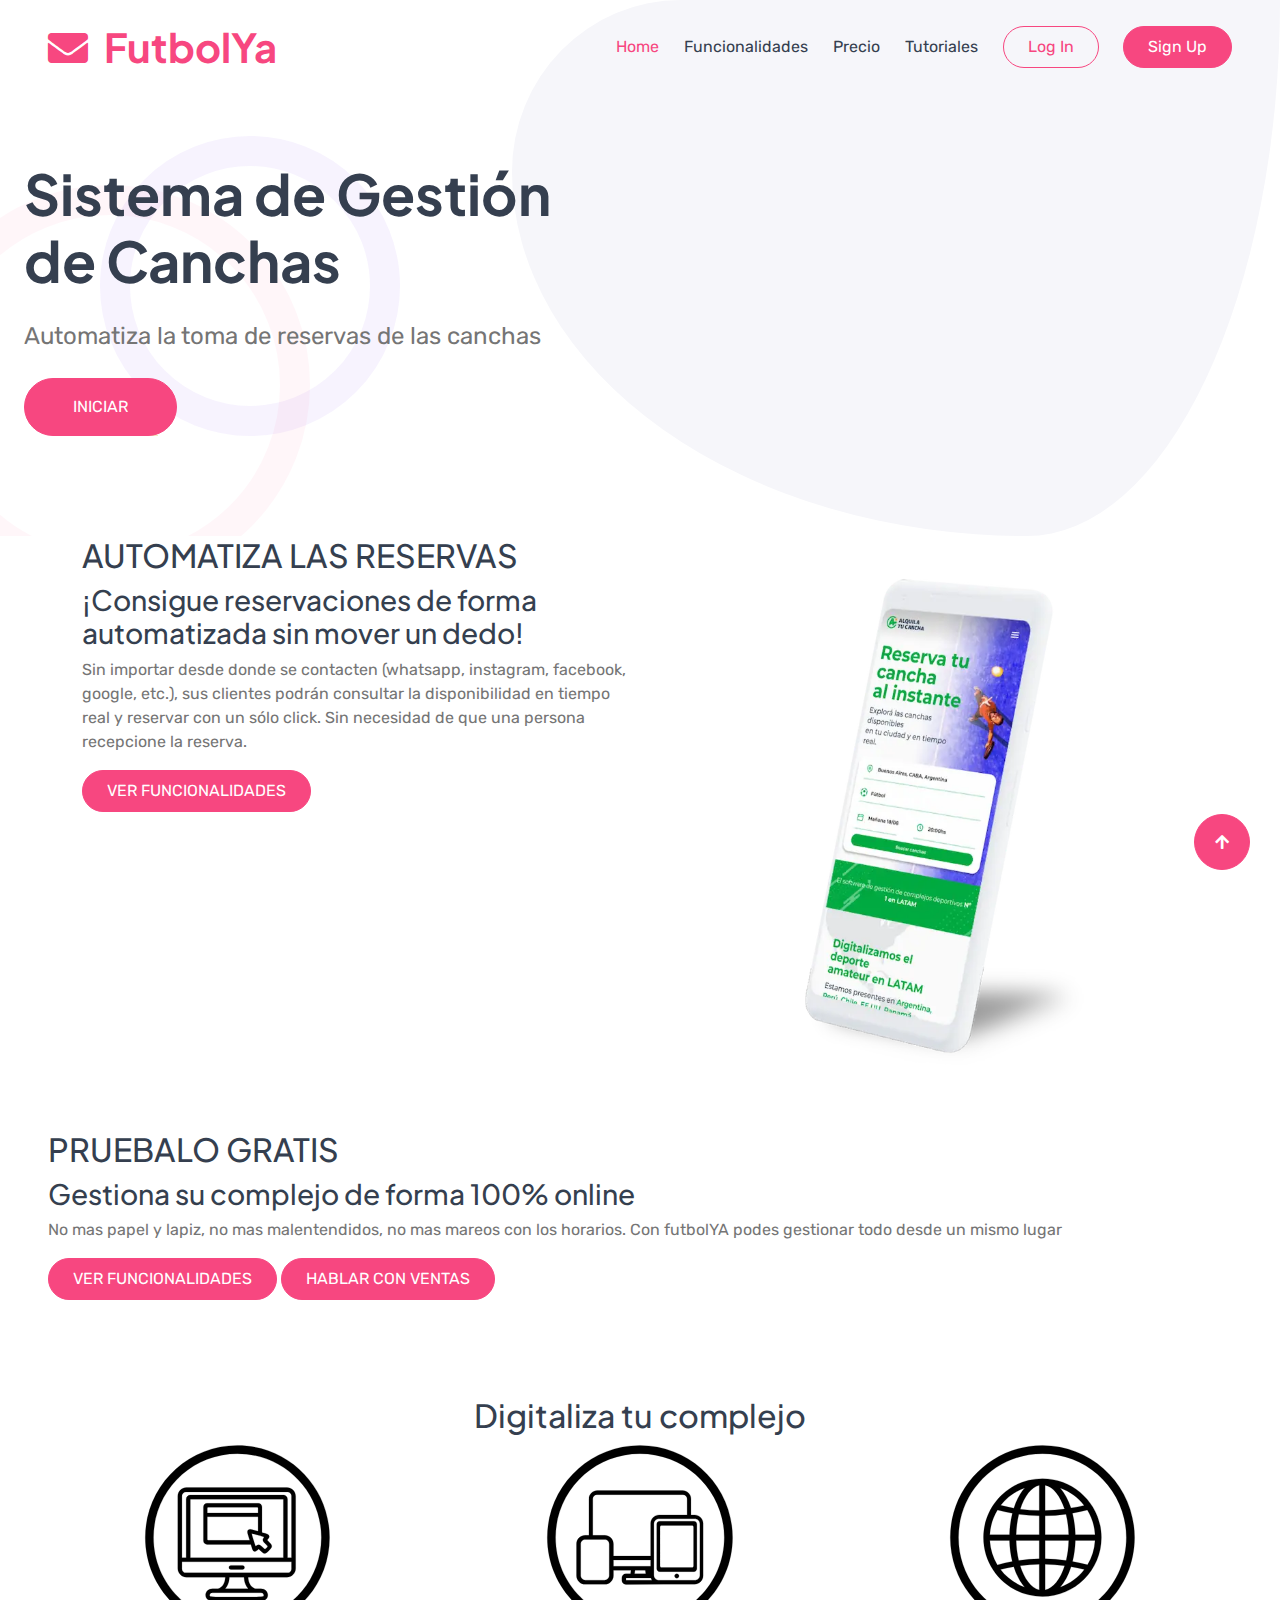
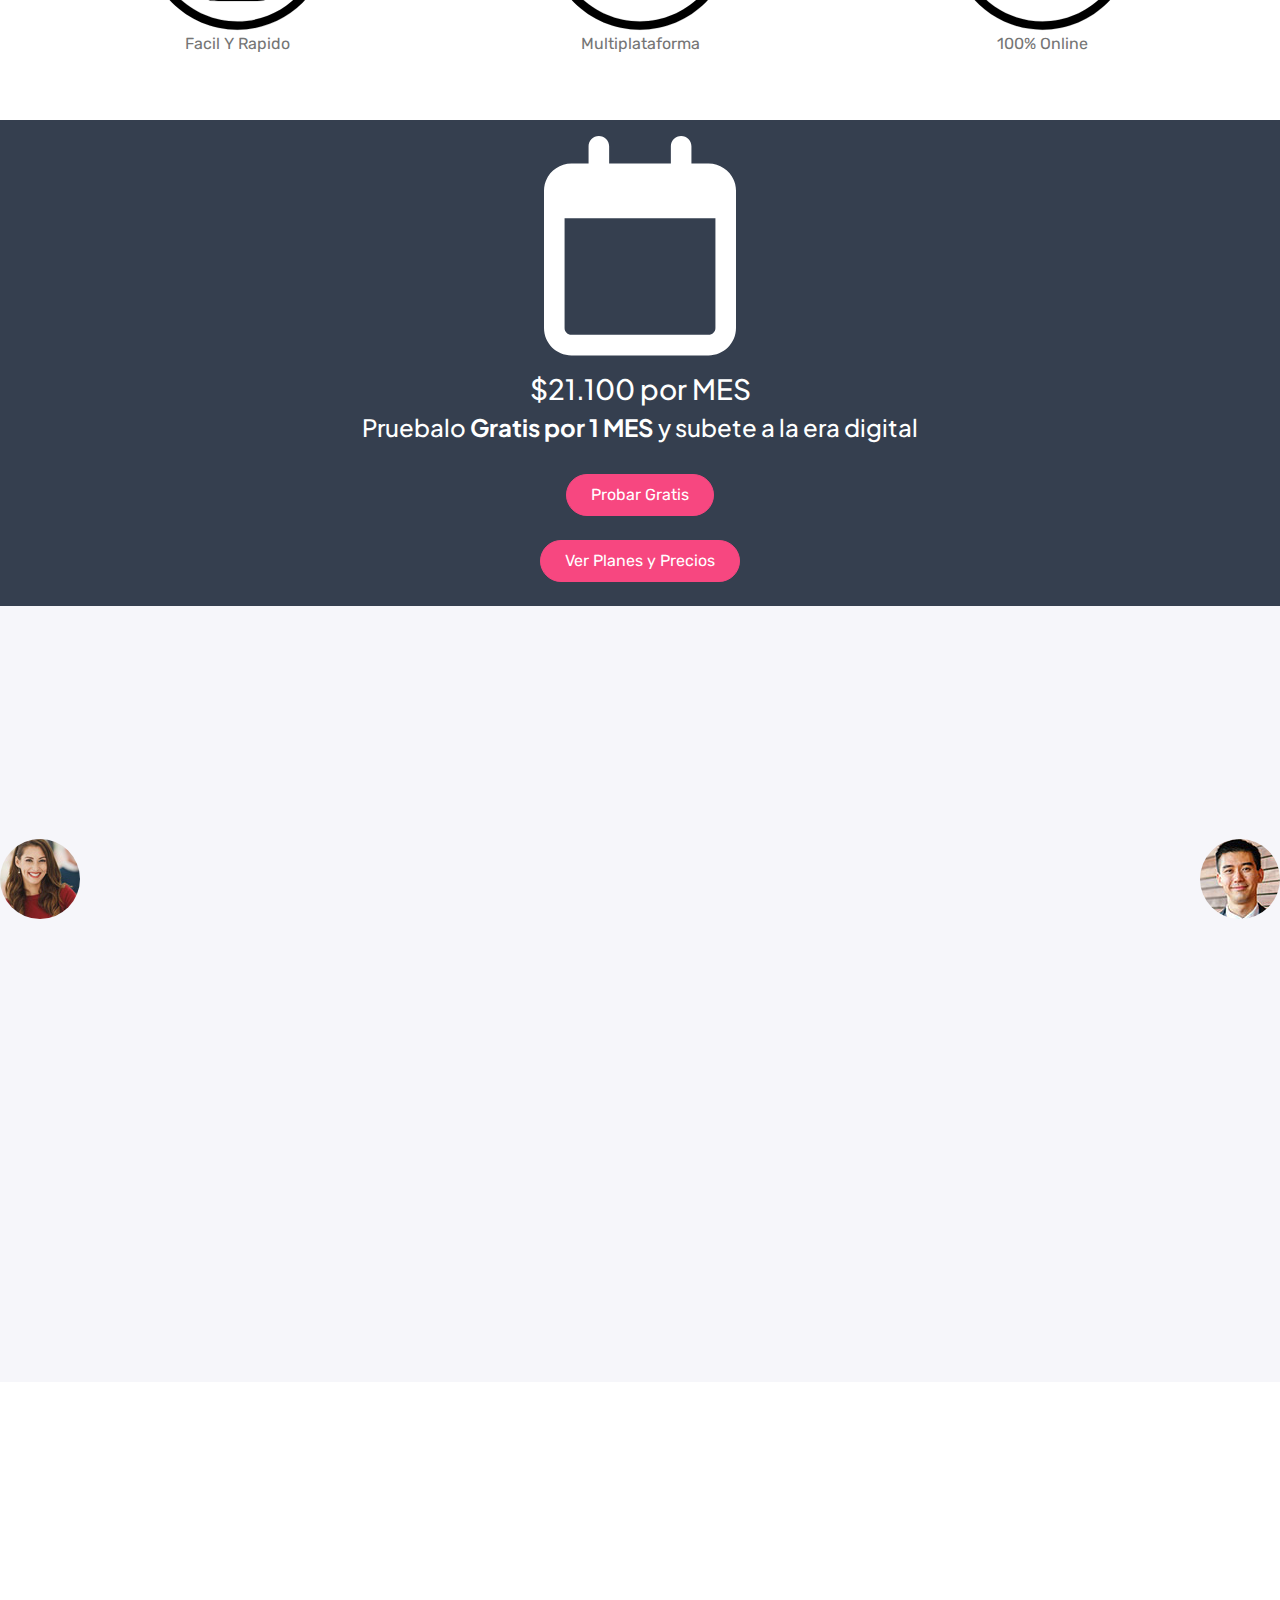
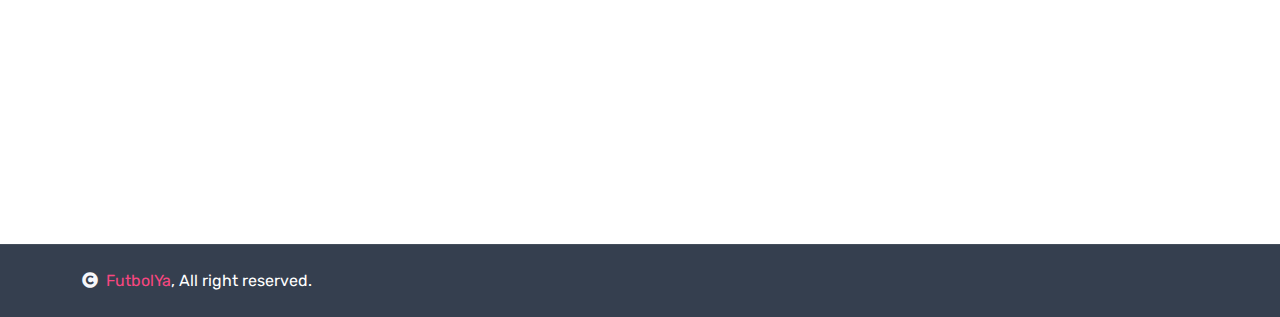
==== index.html @ 21b67e44 "second commit" ====
<!DOCTYPE html>
<html lang="en">

    <head>
        <meta charset="utf-8">
        <title>Mailler - SaaS Website Template</title>
        <meta content="width=device-width, initial-scale=1.0" name="viewport">
        <meta content="" name="keywords">
        <meta content="" name="description">

        <!-- Google Web Fonts -->
        <link rel="preconnect" href="https://fonts.googleapis.com">
        <link rel="preconnect" href="https://fonts.gstatic.com" crossorigin>
        <link href="https://fonts.googleapis.com/css2?family=Plus+Jakarta+Sans:wght@500;600;700&family=Rubik:wght@400;500&display=swap" rel="stylesheet"> 

        <!-- Icon Font Stylesheet -->
        <link rel="stylesheet" href="https://use.fontawesome.com/releases/v5.15.4/css/all.css"/>
        <link href="https://cdn.jsdelivr.net/npm/bootstrap-icons@1.4.1/font/bootstrap-icons.css" rel="stylesheet">

        <!-- Libraries Stylesheet aaaaa-->
        <link href="lib/animate/animate.min.css" rel="stylesheet">
        <link href="lib/owlcarousel/assets/owl.carousel.min.css" rel="stylesheet">
        <link href="lib/lightbox/css/lightbox.min.css" rel="stylesheet">


        <!-- Customized Bootstrap Stylesheet -->
        <link href="css/bootstrap.min.css" rel="stylesheet">

        <!-- Template Stylesheet -->
        <link href="css/style.css" rel="stylesheet">
    </head>

    <body>
        <!-- Navbar & Hero Start -->
        <div class="container-fluid header position-relative overflow-hidden p-0">
            <nav class="navbar navbar-expand-lg fixed-top navbar-light px-4 px-lg-5 py-3 py-lg-0">
                <a href="index.html" class="navbar-brand p-0">
                    <h1 class="display-6 text-primary m-0"><i class="fas fa-envelope me-3"></i>FutbolYa</h1>
                    <!-- <img src="img/logo.png" alt="Logo"> -->
                </a>
                <button class="navbar-toggler" type="button" data-bs-toggle="collapse" data-bs-target="#navbarCollapse">
                    <span class="fa fa-bars"></span>
                </button>
                <div class="collapse navbar-collapse" id="navbarCollapse">
                    <div class="navbar-nav ms-auto py-0">
                        <a href="index.html" class="nav-item nav-link active">Home</a>
                        <a href="#" class="nav-item nav-link">Funcionalidades</a>
                        <a href="#" class="nav-item nav-link">Precio</a>
                        <a href="#" class="nav-item nav-link">Tutoriales</a>
                    </div>
                    <a href="#" class="btn btn-light border border-primary rounded-pill text-primary py-2 px-4 me-4">Log In</a>
                    <a href="#" class="btn btn-primary rounded-pill text-white py-2 px-4">Sign Up</a>
                </div>
            </nav>


            <!-- Hero Header Start -->
            <div class="hero-header overflow-hidden px-4">
                <div class="row gy-5 align-items-center">
                    <div class="col-lg-6 wow fadeInLeft" data-wow-delay="0.1s">
                        <h1 class="display-4 text-dark mb-4 wow fadeInUp" data-wow-delay="0.3s">Sistema de Gestión de Canchas</h1>
                        <p class="fs-4 mb-4 wow fadeInUp" data-wow-delay="0.5s">Automatiza la toma de reservas de las canchas</p>
                        <a href="#" class="btn btn-primary rounded-pill py-3 px-5 wow fadeInUp" data-wow-delay="0.7s">INICIAR</a>
                    </div>
                </div>
            </div>
            <!-- Hero Header End -->
        </div>
        <!-- Navbar & Hero End -->
        <!-- About Start
        <div class="container-fluid overflow-hidden py-5"  style="margin-top: 6rem;">
            <div class="container py-5">
                <div class="row g-5">
                    <div class="col-lg-6 wow fadeInUp" data-wow-delay="0.1s">
                        <div class="RotateMoveLeft">
                            <img src="img/about-1.png" class="img-fluid w-100" alt="">
                        </div>
                    </div>
                    <div class="col-lg-6 wow fadeInUp" data-wow-delay="0.3s">
                        <h4 class="mb-1 text-primary">About Us</h4>
                        <h1 class="display-5 mb-4">Get Started Easily With a Personalized Product Tour</h1>
                        <p class="mb-4">Lorem ipsum dolor sit amet, consectetur adipisicing elit. Accusantium, suscipit itaque quaerat dicta porro illum, autem, molestias ut animi ab aspernatur dolorum officia nam dolore. Voluptatibus aliquam earum labore atque.
                        </p>
                        <a href="#" class="btn btn-primary rounded-pill py-3 px-5">About More</a>
                    </div>
                </div>
            </div>
        </div>
        About End -->


        <!--Automatizacion-->
        <div class="container-fluid">

            <div class="container">
                <div class="d-md-none">

                </div>
                <div class="row align-items-start">
                  <div class="col">


                    <h2>AUTOMATIZA LAS RESERVAS</h2>
                    <h3>¡Consigue reservaciones de forma automatizada sin mover un dedo!</h3>
                    <p>Sin importar desde donde se contacten (whatsapp, instagram, facebook, google, etc.), sus clientes podrán consultar la disponibilidad en tiempo real y reservar con un sólo click. Sin necesidad de que una persona recepcione la reserva.</p>
                    <a href="#" class="btn btn-primary rounded-pill text-white py-2 px-4">VER FUNCIONALIDADES</a>
                    

                  </div>
                  <div class="col">

                    <div class="w-100"></div>
                        <img src="img/celu.jpg" class="w-100" alt="Celular">
                    </div>

                    


                  </div>
                </div>
            </div>

        </div>
        <!--Automatizacion-->

        <!--Probalo-->

        <div class="container-fluid p-5">
            <h2>PRUEBALO GRATIS</h2>
            <h3>Gestiona su complejo de forma 100% online</h3>
            <p>No mas papel y lapiz, no mas malentendidos, no mas mareos con los horarios. Con futbolYA podes gestionar todo desde un mismo lugar</p>
            <a href="#" class="btn btn-primary rounded-pill text-white py-2 px-4 m-xsm-b">VER FUNCIONALIDADES</a>
            <a href="#" class="btn btn-primary rounded-pill text-white py-2 px-4">HABLAR CON VENTAS</a>
        </div>

        <!--Digitaliza tu complejo-->

        <div class="container-fluid p-5">
            <h2 class="text-center">Digitaliza tu complejo</h2>
            <div class="row align-items-center">
                <div class="col text-center">
                    <img src="img/compu.svg" class="w-50" alt="" srcset="">
                    <p>Facil Y Rapido</p>
                </div>
                <div class="col text-center">
                    <img src="img/dispositivos.svg" class="w-50" alt="" srcset="">
                    <p>Multiplataforma</p>
                </div>
                <div class="col text-center">
                    <img src="img/red.svg" class="w-50" alt="" srcset="">
                    <p>100% Online</p>
                </div>
            </div>
        </div>

        <!--Digitaliza tu complejo-->

        <!--Por mes-->

        <div class="w-100">
            <div class="text-center bg-dark">
                <div class="py-3">
                    <svg class="w-10" xmlns="http://www.w3.org/2000/svg" viewBox="0 0 448 512"><!--!Font Awesome Free 6.6.0 by @fontawesome - https://fontawesome.com License - https://fontawesome.com/license/free Copyright 2024 Fonticons, Inc.--><path fill="#ffffff" d="M152 24c0-13.3-10.7-24-24-24s-24 10.7-24 24l0 40L64 64C28.7 64 0 92.7 0 128l0 16 0 48L0 448c0 35.3 28.7 64 64 64l320 0c35.3 0 64-28.7 64-64l0-256 0-48 0-16c0-35.3-28.7-64-64-64l-40 0 0-40c0-13.3-10.7-24-24-24s-24 10.7-24 24l0 40L152 64l0-40zM48 192l352 0 0 256c0 8.8-7.2 16-16 16L64 464c-8.8 0-16-7.2-16-16l0-256z"/></svg>
                </div>
                <h3 class="blancotexto">$21.100 por MES</h3>
                <h4 class="blancotexto">Pruebalo <strong>Gratis por 1 MES</strong> y subete a la era digital</h4>
                <a href="#" class="btn btn-primary rounded-pill text-white py-2 px-4 my-4">Probar Gratis</a> <br>
                <a href="#" class="btn btn-primary rounded-pill text-white py-2 px-4 mb-4">Ver Planes y Precios</a>
            </div>
        </div>

        <!--Por mes-->


        <!--
        Service Start 
        <div class="container-fluid service py-5">
            <div class="container py-5">
                <div class="text-center mx-auto mb-5 wow fadeInUp" data-wow-delay="0.1s" style="max-width: 900px;">
                    <h4 class="mb-1 text-primary">Our Service</h4>
                    <h1 class="display-5 mb-4">What We Can Do For You</h1>
                    <p class="mb-0">Dolor sit amet consectetur, adipisicing elit. Ipsam, beatae maxime. Vel animi eveniet doloremque reiciendis soluta iste provident non rerum illum perferendis earum est architecto dolores vitae quia vero quod incidunt culpa corporis, porro doloribus. Voluptates nemo doloremque cum.
                    </p>
                </div>
                <div class="row g-4 justify-content-center">
                    <div class="col-md-6 col-lg-4 col-xl-3 wow fadeInUp" data-wow-delay="0.1s">
                        <div class="service-item text-center rounded p-4">
                            <div class="service-icon d-inline-block bg-light rounded p-4 mb-4"><i class="fas fa-mail-bulk fa-5x text-secondary"></i></div>
                            <div class="service-content">
                                <h4 class="mb-4">Email Newsletters</h4>
                                <p class="mb-4">Lorem ipsum dolor sit amet consectetur adipisicing elit.consectetur adipisicing elit
                                </p>
                                <a href="#" class="btn btn-light rounded-pill text-primary py-2 px-4">Read More</a>
                            </div>
                        </div>
                    </div>
                    <div class="col-md-6 col-lg-4 col-xl-3 wow fadeInUp" data-wow-delay="0.3s">
                        <div class="service-item text-center rounded p-4">
                            <div class="service-icon d-inline-block bg-light rounded p-4 mb-4"><i class="fas fa-thumbs-up fa-5x text-secondary"></i></div>
                            <div class="service-content">
                                <h4 class="mb-4">Acquistion Emails </h4>
                                <p class="mb-4">Lorem ipsum dolor sit amet consectetur adipisicing elit.consectetur adipisicing elit
                                </p>
                                <a href="#" class="btn btn-light rounded-pill text-primary py-2 px-4">Read More</a>
                            </div>
                        </div>
                    </div>
                    <div class="col-md-6 col-lg-4 col-xl-3 wow fadeInUp" data-wow-delay="0.5s">
                        <div class="service-item text-center rounded p-4">
                            <div class="service-icon d-inline-block bg-light rounded p-4 mb-4"><i class="fa fa-subway fa-5x text-secondary"></i></div>
                            <div class="service-content">
                                <h4 class="mb-4">Retention Emails</h4>
                                <p class="mb-4">Lorem ipsum dolor sit amet consectetur adipisicing elit.consectetur adipisicing elit
                                </p>
                                <a href="#" class="btn btn-light rounded-pill text-primary py-2 px-4">Read More</a>
                            </div>
                        </div>
                    </div>
                    <div class="col-md-6 col-lg-4 col-xl-3 wow fadeInUp" data-wow-delay="0.7s">
                        <div class="service-item text-center rounded p-4">
                            <div class="service-icon d-inline-block bg-light rounded p-4 mb-4"><i class="fas fa-sitemap fa-5x text-secondary"></i></div>
                            <div class="service-content">
                                <h4 class="mb-4">Promotional Emails</h4>
                                <p class="mb-4">Lorem ipsum dolor sit amet consectetur adipisicing elit.consectetur adipisicing elit
                                </p>
                                <a href="#" class="btn btn-light rounded-pill text-primary py-2 px-4">Read More</a>
                            </div>
                        </div>
                    </div>
                    <div class="col-md-6 col-lg-4 col-xl-3 wow fadeInUp" data-wow-delay="0.1s">
                        <div class="service-item text-center rounded p-4">
                            <div class="service-icon d-inline-block bg-light rounded p-4 mb-4"><i class="fas fa-mail-bulk fa-5x text-secondary"></i></div>
                            <div class="service-content">
                                <h4 class="mb-4">Email Newsletters</h4>
                                <p class="mb-4">Lorem ipsum dolor sit amet consectetur adipisicing elit.consectetur adipisicing elit
                                </p>
                                <a href="#" class="btn btn-light rounded-pill text-primary py-2 px-4">Read More</a>
                            </div>
                        </div>
                    </div>
                    <div class="col-md-6 col-lg-4 col-xl-3 wow fadeInUp" data-wow-delay="0.3s">
                        <div class="service-item text-center rounded p-4">
                            <div class="service-icon d-inline-block bg-light rounded p-4 mb-4"><i class="fas fa-thumbs-up fa-5x text-secondary"></i></div>
                            <div class="service-content">
                                <h4 class="mb-4">Acquistion Emails </h4>
                                <p class="mb-4">Lorem ipsum dolor sit amet consectetur adipisicing elit.consectetur adipisicing elit
                                </p>
                                <a href="#" class="btn btn-light rounded-pill text-primary py-2 px-4">Read More</a>
                            </div>
                        </div>
                    </div>
                    <div class="col-md-6 col-lg-4 col-xl-3 wow fadeInUp" data-wow-delay="0.5s">
                        <div class="service-item text-center rounded p-4">
                            <div class="service-icon d-inline-block bg-light rounded p-4 mb-4"><i class="fa fa-subway fa-5x text-secondary"></i></div>
                            <div class="service-content">
                                <h4 class="mb-4">Retention Emails</h4>
                                <p class="mb-4">Lorem ipsum dolor sit amet consectetur adipisicing elit.consectetur adipisicing elit
                                </p>
                                <a href="#" class="btn btn-light rounded-pill text-primary py-2 px-4">Read More</a>
                            </div>
                        </div>
                    </div>
                    <div class="col-md-6 col-lg-4 col-xl-3 wow fadeInUp" data-wow-delay="0.7s">
                        <div class="service-item text-center rounded p-4">
                            <div class="service-icon d-inline-block bg-light rounded p-4 mb-4"><i class="fas fa-sitemap fa-5x text-secondary"></i></div>
                            <div class="service-content">
                                <h4 class="mb-4">Promotional Emails</h4>
                                <p class="mb-4">Lorem ipsum dolor sit amet consectetur adipisicing elit.consectetur adipisicing elit
                                </p>
                                <a href="#" class="btn btn-light rounded-pill text-primary py-2 px-4">Read More</a>
                            </div>
                        </div>
                    </div>
                </div>
            </div>
        </div>
         Service End -->


        <!-- Feature Start 
        <div class="container-fluid feature overflow-hidden py-5">
            <div class="container py-5">
                <div class="text-center mx-auto mb-5 wow fadeInUp" data-wow-delay="0.1s" style="max-width: 900px;">
                    <h4 class="text-primary">Our Feature</h4>
                    <h1 class="display-5 mb-4">Important Features For Email Marketing</h1>
                    <p class="mb-0">Dolor sit amet consectetur, adipisicing elit. Ipsam, beatae maxime. Vel animi eveniet doloremque reiciendis soluta iste provident non rerum illum perferendis earum est architecto dolores vitae quia vero quod incidunt culpa corporis, porro doloribus. Voluptates nemo doloremque cum.
                    </p>
                </div>
                <div class="row g-4 justify-content-center text-center mb-5">
                    <div class="col-md-6 col-lg-4 col-xl-3 wow fadeInUp" data-wow-delay="0.1s">
                        <div class="text-center p-4">
                            <div class="d-inline-block rounded bg-light p-4 mb-4"><i class="fas fa-envelope fa-5x text-secondary"></i></div>
                            <div class="feature-content">
                                <a href="#" class="h4">Email Marketing <i class="fa fa-long-arrow-alt-right"></i></a>
                                <p class="mt-4 mb-0">Lorem ipsum dolor sit amet consectetur adipisicing elit.consectetur adipisicing elit
                                </p>
                            </div>
                        </div>
                    </div>
                    <div class="col-md-6 col-lg-4 col-xl-3 wow fadeInUp" data-wow-delay="0.3s">
                        <div class="text-center p-4">
                            <div class="d-inline-block rounded bg-light p-4 mb-4"><i class="fas fa-mail-bulk fa-5x text-secondary"></i></div>
                            <div class="feature-content">
                                <a href="#" class="h4">Email Builder <i class="fa fa-long-arrow-alt-right"></i></a>
                                <p class="mt-4 mb-0">Lorem ipsum dolor sit amet consectetur adipisicing elit.consectetur adipisicing elit
                                </p>
                            </div>
                        </div>
                    </div>
                    <div class="col-md-6 col-lg-4 col-xl-3 wow fadeInUp" data-wow-delay="0.5s">
                        <div class="text-center rounded p-4">
                            <div class="d-inline-block rounded bg-light p-4 mb-4"><i class="fas fa-sitemap fa-5x text-secondary"></i></div>
                            <div class="feature-content">
                                <a href="#" class="h4">Customer Builder <i class="fa fa-long-arrow-alt-right"></i></a>
                                <p class="mt-4 mb-0">Lorem ipsum dolor sit amet consectetur adipisicing elit.consectetur adipisicing elit
                                </p>
                            </div>
                        </div>
                    </div>
                    <div class="col-md-6 col-lg-4 col-xl-3 wow fadeInUp" data-wow-delay="0.7s">
                        <div class="text-center rounded p-4">
                            <div class="d-inline-block rounded bg-light p-4 mb-4"><i class="fas fa-tasks fa-5x text-secondary"></i></div>
                            <div class="feature-content">
                                <a href="#" class="h4">Campaign Manager <i class="fa fa-long-arrow-alt-right"></i></a>
                                <p class="mt-4 mb-0">Lorem ipsum dolor sit amet consectetur adipisicing elit.consectetur adipisicing elit
                                </p>
                            </div>
                        </div>
                    </div>
                    <div class="col-12 wow fadeInUp" data-wow-delay="0.1s">
                        <div class="my-3">
                            <a href="#" class="btn btn-primary d-inline rounded-pill px-5 py-3">More Features</a>
                        </div>
                    </div>
                </div>
                <div class="row g-5 pt-5" style="margin-top: 6rem;">
                    <div class="col-lg-6 wow fadeInLeft" data-wow-delay="0.1s">
                        <div class="feature-img RotateMoveLeft h-100" style="object-fit: cover;">
                            <img src="img/features-1.png" class="img-fluid w-100 h-100" alt="">
                        </div>
                    </div>
                    <div class="col-lg-6 wow fadeInRight" data-wow-delay="0.1s">
                        <h4 class="text-primary">Fearutes</h4>
                        <h1 class="display-5 mb-4">Push Your Visitors Into Happy Customers</h1>
                        <p class="mb-4">Lorem ipsum dolor sit amet, consectetur adipisicing elit. Accusantium, suscipit itaque quaerat dicta porro illum, autem, molestias ut animi ab aspernatur dolorum officia nam dolore. Voluptatibus aliquam earum labore atque.
                        </p>
                        <div class="row g-4">
                            <div class="col-6">
                                <div class="d-flex">
                                    <i class="fas fa-newspaper fa-4x text-secondary"></i>
                                    <div class="d-flex flex-column ms-3">
                                        <h2 class="mb-0 fw-bold">285</h2>
                                        <small class="text-dark">Created Projects</small>
                                    </div>
                                </div>
                            </div>
                            <div class="col-6">
                                <div class="d-flex">
                                    <i class="fas fa-users fa-4x text-secondary"></i>
                                    <div class="d-flex flex-column ms-3">
                                        <h2 class="mb-0 fw-bold">6560</h2>
                                        <small class="text-dark">Happy Clients</small>
                                    </div>
                                </div>
                            </div>
                        </div>
                        <div class="my-4">
                            <a href="#" class="btn btn-primary rounded-pill py-3 px-5">Read More</a>
                        </div>
                    </div>
                </div>
            </div>
        </div>
         Feature End -->


        <!-- FAQ Start 
        <div class="container-fluid FAQ bg-light overflow-hidden py-5">
            <div class="container py-5">
                <div class="row g-5 align-items-center">
                    <div class="col-lg-6 wow fadeInLeft" data-wow-delay="0.1s">
                       <div class="accordion" id="accordionExample">
                            <div class="accordion-item border-0 mb-4">
                                <h2 class="accordion-header" id="headingOne">
                                    <button class="accordion-button rounded-top" type="button" data-bs-toggle="collapse" data-bs-target="#collapseOne" aria-expanded="true" aria-controls="collapseTOne">
                                        Why did you choose Our Email Services?
                                    </button>
                                </h2>
                                <div id="collapseOne" class="accordion-collapse collapse show" aria-labelledby="headingOne" data-bs-parent="#accordionExample">
                                    <div class="accordion-body my-2">
                                        <h5>Dolor sit amet consectetur adipisicing elit.</h5>
                                        <p>Lorem ipsum dolor sit amet consectetur adipisicing elit. Ad nemo impedit, sapiente quis illo quia nulla atque maxime fuga minima ipsa quae cum consequatur, sit, delectus exercitationem odit officiis maiores! Neque, quidem corrupti modi architecto eos saepe incidunt dignissimos rerum.</p>
                                        <p>Lorem ipsum dolor sit amet consectetur adipisicing elit. Dicta distinctio hic fuga odio excepturi ducimus sequi at. Doloribus, non aspernatur.</p>
                                    </div>
                                </div>
                            </div>
                            <div class="accordion-item border-0 mb-4">
                                <h2 class="accordion-header" id="headingTwo">
                                    <button class="accordion-button collapsed rounded-top" type="button" data-bs-toggle="collapse" data-bs-target="#collapseTwo" aria-expanded="false" aria-controls="collapseTwo">
                                        Are there any hidden charges? 
                                    </button>
                                </h2>
                                <div id="collapseTwo" class="accordion-collapse collapse" aria-labelledby="headingTwo" data-bs-parent="#accordionExample">
                                    <div class="accordion-body my-2">
                                        <h5>Dolor sit amet consectetur adipisicing elit.</h5>
                                        <p>Lorem ipsum dolor sit amet consectetur adipisicing elit. Ad nemo impedit, sapiente quis illo quia nulla atque maxime fuga minima ipsa quae cum consequatur, sit, delectus exercitationem odit officiis maiores! Neque, quidem corrupti modi architecto eos saepe incidunt dignissimos rerum.</p>
                                        <p>Lorem ipsum dolor sit amet consectetur adipisicing elit. Dicta distinctio hic fuga odio excepturi ducimus sequi at. Doloribus, non aspernatur.</p>
                                    </div>
                                </div>
                            </div>
                            <div class="accordion-item border-0">
                                <h2 class="accordion-header" id="headingThree">
                                    <button class="accordion-button collapsed rounded-top" type="button" data-bs-toggle="collapse" data-bs-target="#collapseThree" aria-expanded="false" aria-controls="collapseThree">
                                        What are the key challenges of email marketing?
                                    </button>
                                </h2>
                                <div id="collapseThree" class="accordion-collapse collapse" aria-labelledby="headingThree" data-bs-parent="#accordionExample">
                                    <div class="accordion-body my-2">
                                        <h5>Dolor sit amet consectetur adipisicing elit.</h5>
                                        <p>Lorem ipsum dolor sit amet consectetur adipisicing elit. Ad nemo impedit, sapiente quis illo quia nulla atque maxime fuga minima ipsa quae cum consequatur, sit, delectus exercitationem odit officiis maiores! Neque, quidem corrupti modi architecto eos saepe incidunt dignissimos rerum.</p>
                                        <p>Lorem ipsum dolor sit amet consectetur adipisicing elit. Dicta distinctio hic fuga odio excepturi ducimus sequi at. Doloribus, non aspernatur.</p>
                                    </div>
                                </div>
                            </div>
                       </div>
                    </div>
                    <div class="col-lg-6 wow fadeInRight" data-wow-delay="0.3s">
                        <div class="FAQ-img RotateMoveRight rounded">
                            <img src="img/about-1.png" class="img-fluid w-100" alt="">
                        </div>
                    </div>
                </div>
            </div>
        </div>
         FAQ End -->


        <!-- Pricing Start 
        <div class="container-fluid price py-5">
            <div class="container py-5">
                <div class="text-center mx-auto mb-5 wow fadeInUp" data-wow-delay="0.1s" style="max-width: 900px;">
                    <h4 class="text-primary">Pricing Plan</h4>
                    <h1 class="display-5 mb-4">Not Sure Which Plan Is For You?</h1>
                    <p class="mb-0">Dolor sit amet consectetur, adipisicing elit. Ipsam, beatae maxime. Vel animi eveniet doloremque reiciendis soluta iste provident non rerum illum perferendis earum est architecto dolores vitae quia vero quod incidunt culpa corporis, porro doloribus. Voluptates nemo doloremque cum.
                    </p>
                </div>
                <div class="row g-5 justify-content-center">
                    <div class="col-md-6 col-lg-6 col-xl-4 wow fadeInUp" data-wow-delay="0.1s">
                        <div class="price-item bg-light rounded text-center">
                            <div class="text-center text-dark border-bottom d-flex flex-column justify-content-center p-4" style="width: 100%; height: 160px;">
                                <p class="fs-2 fw-bold text-uppercase mb-0">BASIC</p>
                                <div class="d-flex justify-content-center">
                                    <strong class="align-self-start">$</strong>
                                    <p class="mb-0"><span class="display-5">00</span>/mo</p>
                                </div>                        
                            </div>
                            <div class="text-start p-5">
                                <p><i class="fas fa-check text-success me-1"></i> Limited Acess Library</p>
                                <p><i class="fas fa-check text-success me-1"></i> Customer Support</p>
                                <p><i class="fas fa-check text-success me-1"></i> Pre-built Email Templates</p>
                                <p><i class="fas fa-check text-success me-1"></i> Reporting & Analytics</p>
                                <p><i class="fas fa-check text-success me-1"></i> Forms & Landing Pages</p>
                                <p><i class="fas fa-check text-success me-1"></i> A/B Testing</p>
                                <p><i class="fas fa-check text-success me-1"></i> Email Scheduling</p>
                                <p><i class="fas fa-check text-success me-1"></i> Automated Customer Journeys</p>
                                <p><i class="fas fa-times text-danger me-1"></i> Creative Assistant</p>
                                <p class="mb-4"><i class="fas fa-times text-danger me-1"></i> Role-based Access</p>
                                <button class="btn btn-light rounded-pill py-2 px-5" type="button">Get Started</button>
                            </div>
                        </div>
                    </div>
                    <div class="col-md-6 col-lg-6 col-xl-4 wow fadeInUp" data-wow-delay="0.3s">
                        <div class="price-item bg-light rounded text-center">
                            <div class="pice-item-offer">Popular</div>
                            <div class="text-center text-primary border-bottom d-flex flex-column justify-content-center p-4" style="width: 100%; height: 160px;">
                                <p class="fs-2 fw-bold text-uppercase mb-0">Standard</p>
                                <div class="d-flex justify-content-center">
                                    <strong class="align-self-start">$</strong>
                                    <p class="mb-0"><span class="display-5">23</span>/mo</p>
                                </div>                        
                            </div>
                            <div class="text-start p-5">
                                <p><i class="fas fa-check text-success me-1"></i> Limited Acess Library</p>
                                <p><i class="fas fa-check text-success me-1"></i> Customer Support</p>
                                <p><i class="fas fa-check text-success me-1"></i> Pre-built Email Templates</p>
                                <p><i class="fas fa-check text-success me-1"></i> Reporting & Analytics</p>
                                <p><i class="fas fa-check text-success me-1"></i> Forms & Landing Pages</p>
                                <p><i class="fas fa-check text-success me-1"></i> A/B Testing</p>
                                <p><i class="fas fa-check text-success me-1"></i> Email Scheduling</p>
                                <p><i class="fas fa-check text-success me-1"></i> Automated Customer Journeys</p>
                                <p><i class="fas fa-times text-danger me-1"></i> Creative Assistant</p>
                                <p class="mb-4"><i class="fas fa-times text-danger me-1"></i> Role-based Access</p>
                                <button class="btn btn-light rounded-pill py-2 px-5" type="button">Get Started</button>
                            </div>
                        </div>
                    </div>
                    <div class="col-md-6 col-lg-6 col-xl-4 wow fadeInUp" data-wow-delay="0.5s">
                        <div class="price-item bg-light rounded text-center">
                            <div class="text-center text-secondary border-bottom d-flex flex-column justify-content-center p-4" style="width: 100%; height: 160px;">
                                <p class="fs-2 fw-bold text-uppercase mb-0">Premium</p>
                                <div class="d-flex justify-content-center">
                                    <strong class="align-self-start">$</strong>
                                    <p class="mb-0"><span class="display-5">49</span>/mo</p>
                                </div>                        
                            </div>
                            <div class="text-start p-5">
                                <p><i class="fas fa-check text-success me-1"></i> Limited Acess Library</p>
                                <p><i class="fas fa-check text-success me-1"></i> Customer Support</p>
                                <p><i class="fas fa-check text-success me-1"></i> Pre-built Email Templates</p>
                                <p><i class="fas fa-check text-success me-1"></i> Reporting & Analytics</p>
                                <p><i class="fas fa-check text-success me-1"></i> Forms & Landing Pages</p>
                                <p><i class="fas fa-check text-success me-1"></i> A/B Testing</p>
                                <p><i class="fas fa-check text-success me-1"></i> Email Scheduling</p>
                                <p><i class="fas fa-check text-success me-1"></i> Automated Customer Journeys</p>
                                <p><i class="fas fa-times text-danger me-1"></i> Creative Assistant</p>
                                <p class="mb-4"><i class="fas fa-times text-danger me-1"></i> Role-based Access</p>
                                <button class="btn btn-light rounded-pill py-2 px-5" type="button">Get Started</button>
                            </div>
                        </div>
                    </div>
                </div>
            </div>
        </div>
         Pricing End -->


        <!-- Blog Start 
        <div class="container-fluid blog py-5">
            <div class="container py-5">
                <div class="text-center mx-auto mb-5 wow fadeInUp" data-wow-delay="0.1s" style="max-width: 900px;">
                    <h4 class="text-primary">Our Blog</h4>
                    <h1 class="display-5 mb-4">Join Us For New Blog</h1>
                    <p class="mb-0">Dolor sit amet consectetur, adipisicing elit. Ipsam, beatae maxime. Vel animi eveniet doloremque reiciendis soluta iste provident non rerum illum perferendis earum est architecto dolores vitae quia vero quod incidunt culpa corporis, porro doloribus. Voluptates nemo doloremque cum.
                    </p>
                </div>
                <div class="row g-4 justify-content-center">
                    <div class="col-md-6 col-lg-4 col-xl-3 wow fadeInUp" data-wow-delay="0.1s">
                        <div class="blog-item">
                            <div class="blog-img">
                                <img src="img/blog-1.png" class="img-fluid w-100" alt="">
                                <div class="blog-info">
                                    <span><i class="fa fa-clock"></i> Dec 01.2024</span>
                                    <div class="d-flex">
                                        <span class="me-3"> 3 <i class="fa fa-heart"></i></span>
                                        <a href="#" class="text-white">0 <i class="fa fa-comment"></i></a>
                                    </div>
                                </div>
                            </div>
                            <div class="blog-content text-dark border p-4 ">
                                <h5 class="mb-4">Dolor, sit amet consectetur adipisicing</h5>
                                <p class="mb-4">Lorem ipsum dolor sit amet consectur adip sed eiusmod amet consectur adip.</p>
                                <a class="btn btn-light rounded-pill py-2 px-4" href="#">Read More</a>
                            </div>
                        </div>
                    </div>
                    <div class="col-md-6 col-lg-4 col-xl-3 wow fadeInUp" data-wow-delay="0.3s">
                        <div class="blog-item">
                            <div class="blog-img">
                                <img src="img/blog-2.png" class="img-fluid w-100" alt="">
                                <div class="blog-info">
                                    <span><i class="fa fa-clock"></i> Dec 01.2024</span>
                                    <div class="d-flex">
                                        <span class="me-3"> 3 <i class="fa fa-heart"></i></span>
                                        <a href="#" class="text-white">0 <i class="fa fa-comment"></i></a>
                                    </div>
                                </div>
                            </div>
                            <div class="blog-content text-dark border p-4 ">
                                <h5 class="mb-4">Dolor, sit amet consectetur adipisicing</h5>
                                <p class="mb-4">Lorem ipsum dolor sit amet consectur adip sed eiusmod amet consectur adip.</p>
                                <a class="btn btn-light rounded-pill py-2 px-4" href="#">Read More</a>
                            </div>
                        </div>
                    </div>
                    <div class="col-md-6 col-lg-4 col-xl-3 wow fadeInUp" data-wow-delay="0.5s">
                        <div class="blog-item">
                            <div class="blog-img">
                                <img src="img/blog-3.png" class="img-fluid w-100" alt="">
                                <div class="blog-info">
                                    <span><i class="fa fa-clock"></i> Dec 01.2024</span>
                                    <div class="d-flex">
                                        <span class="me-3"> 3 <i class="fa fa-heart"></i></span>
                                        <a href="#" class="text-white">0 <i class="fa fa-comment"></i></a>
                                    </div>
                                </div>
                            </div>
                            <div class="blog-content text-dark border p-4 ">
                                <h5 class="mb-4">Dolor, sit amet consectetur adipisicing</h5>
                                <p class="mb-4">Lorem ipsum dolor sit amet consectur adip sed eiusmod amet consectur adip.</p>
                                <a class="btn btn-light rounded-pill py-2 px-4" href="#">Read More</a>
                            </div>
                        </div>
                    </div>
                    <div class="col-md-6 col-lg-4 col-xl-3 wow fadeInUp" data-wow-delay="0.7s">
                        <div class="blog-item">
                            <div class="blog-img">
                                <img src="img/blog-4.png" class="img-fluid w-100" alt="">
                                <div class="blog-info">
                                    <span><i class="fa fa-clock"></i> Dec 01.2024</span>
                                    <div class="d-flex">
                                        <span class="me-3"> 3 <i class="fa fa-heart"></i></span>
                                        <a href="#" class="text-white">0 <i class="fa fa-comment"></i></a>
                                    </div>
                                </div>
                            </div>
                            <div class="blog-content text-dark border p-4 ">
                                <h5 class="mb-4">Dolor, sit amet consectetur adipisicing</h5>
                                <p class="mb-4">Lorem ipsum dolor sit amet consectur adip sed eiusmod amet consectur adip.</p>
                                <a class="btn btn-light rounded-pill py-2 px-4" href="#">Read More</a>
                            </div>
                        </div>
                    </div>
                </div>
            </div>
        </div>
         Blog End -->


        <!-- Testimonial Start -->
        <div class="container-fluid testimonial py-5">
            <div class="container py-5">
                <div class="text-center mx-auto mb-5 wow fadeInUp" data-wow-delay="0.1s" style="max-width: 900px;">
                    <h4 class="text-primary">Testimonios</h4>
                    <h1 class="display-5 mb-4">Que piensan nuestros clientes</h1>
                </div>
                <div class="testimonial-carousel owl-carousel wow zoomInDown" data-wow-delay="0.2s">
                    <div class="testimonial-item" data-dot="<img class='img-fluid' src='img/testimonial-img-1.jpg' alt=''>">
                        <div class="testimonial-inner text-center p-5">
                            <div class="d-flex align-items-center justify-content-center mb-4">
                                <div class="testimonial-inner-img border border-primary border-3 me-4" style="width: 100px; height: 100px; border-radius: 50%;">
                                    <img src="img/testimonial-img-1.jpg" class="img-fluid rounded-circle" alt="">
                                </div>
                                <div>
                                    <h5 class="mb-2">John Abraham</h5>
                                    <p class="mb-0">New York, USA</p>
                                </div>
                            </div>
                            <p class="fs-7">nos dió la posibilidad de maximizar la ocupación de las horas de alquiler, y nos dio la posibilidad de trabajar con una grilla y agenda que nos permite proyectarnos en el tiempo.
                            </p>
                            <div class="text-center">
                                <div class="d-flex justify-content-center">
                                    <i class="fas fa-star text-primary"></i>
                                    <i class="fas fa-star text-primary"></i>
                                    <i class="fas fa-star text-primary"></i>
                                    <i class="fas fa-star text-primary"></i>
                                    <i class="fas fa-star text-primary"></i>
                                </div>
                            </div>
                        </div>
                    </div>
                    <div class="testimonial-item" data-dot="<img class='img-fluid' src='img/testimonial-img-2.jpg' alt=''>">
                        <div class="testimonial-inner text-center p-5">
                            <div class="d-flex align-items-center justify-content-center mb-4">
                                <div class="testimonial-inner-img border border-primary border-3 me-4" style="width: 100px; height: 100px; border-radius: 50%;">
                                    <img src="img/testimonial-img-2.jpg" class="img-fluid rounded-circle" alt="">
                                </div>
                                <div>
                                    <h5 class="mb-2">John Abraham</h5>
                                    <p class="mb-0">New York, USA</p>
                                </div>
                            </div>
                            <p class="fs-7">me facilitó muchísimo la comunicación con nuestros clientes.
                            </p>
                            <div class="text-center">
                                <div class="d-flex justify-content-center">
                                    <i class="fas fa-star text-primary"></i>
                                    <i class="fas fa-star text-primary"></i>
                                    <i class="fas fa-star text-primary"></i>
                                    <i class="fas fa-star text-primary"></i>
                                    <i class="fas fa-star text-primary"></i>
                                </div>
                            </div>
                        </div>
                    </div>
                    <div class="testimonial-item" data-dot="<img class='img-fluid' src='img/testimonial-img-3.jpg' alt=''>">
                        <div class="testimonial-inner text-center p-5">
                            <div class="d-flex align-items-center justify-content-center mb-4">
                                <div class="testimonial-inner-img border border-primary border-3 me-4" style="width: 100px; height: 100px; border-radius: 50%;">
                                    <img src="img/testimonial-img-3.jpg" class="img-fluid rounded-circle" alt="">
                                </div>
                                <div>
                                    <h5 class="mb-2">John Abraham</h5>
                                    <p class="mb-0">New York, USA</p>
                                </div>
                            </div>
                            <p class="fs-7">me simplifica mucho la vida ya que los clientes reservan directamente a través de la página y yo puedo visualizar los movimientos del club cuando no estoy presente.
                            </p>
                            <div class="text-center">
                                <div class="d-flex justify-content-center">
                                    <i class="fas fa-star text-primary"></i>
                                    <i class="fas fa-star text-primary"></i>
                                    <i class="fas fa-star text-primary"></i>
                                    <i class="fas fa-star text-primary"></i>
                                    <i class="fas fa-star text-primary"></i>
                                </div>
                            </div>
                        </div>
                    </div>
                </div>
            </div>
        </div>
        <!-- Testimonial End -->


        <!-- Footer Start -->
        <div class="container-fluid footer py-5 wow fadeIn" data-wow-delay="0.2s">
            <div class="container py-5">
                <div class="row g-5">
                    <div class="col-md-6 col-lg-6 col-xl-3">
                        <div class="footer-item d-flex flex-column">
                            <h4 class="text-dark mb-4">Company</h4>
                            <a href=""> ¿Por que Futbol YA?</a>
                            <a href=""> Nuestras caracteristicas</a>
                            <a href=""> Nosotros</a>
                            <a href=""> Blog y noticias</a>
                        </div>
                    </div>
                    <div class="col-md-6 col-lg-6 col-xl-3">
                        <div class="footer-item d-flex flex-column">
                            <h4 class="mb-4 text-dark">Informacion de Contacto</h4>
                            <a href=""><i class="fa fa-map-marker-alt me-2"></i> 123 Street</a>
                            <a href=""><i class="fas fa-envelope me-2"></i> info@example.com</a>
                            <a href=""><i class="fas fa-phone me-2"></i> +012 345 67890</a>
                            <a href="" class="mb-3"><i class="fas fa-print me-2"></i> +012 345 67890</a>
                            <div class="d-flex align-items-center">
                                <i class="fas fa-share fa-2x text-secondary me-2"></i>
                                <a class="btn-square btn btn-primary rounded-circle mx-1" href=""><i class="fab fa-facebook-f"></i></a>
                                <a class="btn-square btn btn-primary rounded-circle mx-1" href=""><i class="fab fa-twitter"></i></a>
                                <a class="btn-square btn btn-primary rounded-circle mx-1" href=""><i class="fab fa-instagram"></i></a>
                                <a class="btn-square btn btn-primary rounded-circle mx-1" href=""><i class="fab fa-linkedin-in"></i></a>
                            </div>
                        </div>
                    </div>
                </div>
            </div>
        </div>
        <!-- Footer End -->

        
        <!-- Copyright Start -->
        <div class="container-fluid copyright py-4">
            <div class="container">
                <div class="row g-4 align-items-center">
                    <div class="col-md-6 text-center text-md-start mb-md-0">
                        <span class="text-white"><a href="#"><i class="fas fa-copyright text-light me-2"></i>FutbolYa</a>, All right reserved.</span>
                    </div>
                </div>
            </div>
        </div>
        <!-- Copyright End -->


        <!-- Back to Top -->
        <a href="#" class="btn btn-primary btn-lg-square back-to-top"><i class="fa fa-arrow-up"></i></a>   

        
    <!-- JavaScript Libraries -->
    <script src="https://ajax.googleapis.com/ajax/libs/jquery/3.6.4/jquery.min.js"></script>
    <script src="https://cdn.jsdelivr.net/npm/bootstrap@5.0.0/dist/js/bootstrap.bundle.min.js"></script>
    <script src="lib/wow/wow.min.js"></script>
    <script src="lib/easing/easing.min.js"></script>
    <script src="lib/waypoints/waypoints.min.js"></script>
    <script src="lib/counterup/counterup.min.js"></script>
    <script src="lib/owlcarousel/owl.carousel.min.js"></script>
    <script src="lib/lightbox/js/lightbox.min.js"></script>
    

    <!-- Template Javascript -->
    <script src="js/main.js"></script>
    </body>

</html>
---- css/style.css ----
/*** Spinner Start ***/
/*** Spinner ***/
#spinner {
    opacity: 0;
    visibility: hidden;
    transition: opacity .5s ease-out, visibility 0s linear .5s;
    z-index: 99999;
}

#spinner.show {
    transition: opacity .5s ease-out, visibility 0s linear 0s;
    visibility: visible;
    opacity: 1;
}
/*** Spinner End ***/

.back-to-top {
    position: fixed;
    right: 30px;
    bottom: 30px;
    display: flex;
    width: 45px;
    height: 45px;
    align-items: center;
    justify-content: center;
    transition: 0.5s;
    z-index: 99;
}

/*** Button Start ***/
.btn {
    font-weight: 600;
    transition: .5s;
}

.btn-square {
    width: 32px;
    height: 32px;
}

.btn-sm-square {
    width: 34px;
    height: 34px;
}

.btn-md-square {
    width: 44px;
    height: 44px;
}

.btn-lg-square {
    width: 56px;
    height: 56px;
}

.btn-square,
.btn-sm-square,
.btn-md-square,
.btn-lg-square {
    padding: 0;
    display: flex;
    align-items: center;
    justify-content: center;
    font-weight: normal;
    border-radius: 50%;
}

.btn.btn-primary {
    background: var(--bs-primary) !important;
    color: var(--bs-white) !important;
    font-weight: 400;
    transition: 0.5s;
}

.btn.btn-primary:hover {
    background: var(--bs-white) !important;
    color: var(--bs-primary) !important;
}

.btn.btn-light {
    background: var(--bs-light) !important;
    color: var(--bs-primary) !important;
    font-weight: 400;
    transition: 0.5s;
}

.btn.btn-light:hover {
    background: var(--bs-primary) !important;
    color: var(--bs-light) !important;
}


.RotateMoveLeft {
    position: relative;
    animation: RotateMoveLeft 10s linear infinite;
}

.RotateMoveRight {
    position: relative;
    animation: RotateMoveLeft 10s linear infinite;
}

@keyframes RotateMoveLeft {
    0%   {left: 0px;}
    50%   {left: 40px;}
    100%  {left: 0px;}
}

@keyframes RotateMoveRight {
    0%   {right: 0px;}
    50%   {right: 40px;}
    100%  {right: 0px;}
}


/*** Navbar ***/
.navbar-light .navbar-nav .nav-link {
    margin-right: 25px;
    padding: 35px 0;
    color: var(--bs-dark) !important;
    font-size: 16px;
    font-weight: 400;
    outline: none;
    transition: .5s;
}

.sticky-top.navbar-light .navbar-nav .nav-link {
    padding: 20px 0;
    color: var(--dark) !important;
}

.navbar-light .navbar-nav .nav-link:hover,
.navbar-light .navbar-nav .nav-link.active {
    color: var(--bs-primary) !important;
}

.navbar-light .navbar-brand img {
    max-height: 50px;
    transition: .5s;
}

.sticky-top.navbar-light .navbar-brand img {
    max-height: 45px;
}

.navbar .dropdown-toggle::after {
    border: none;
    content: "\f107";
    font-family: "Font Awesome 5 Free";
    font-weight: 600;
    vertical-align: middle;
    margin-left: 8px;
}

@media (min-width: 1200px) {
    .navbar .nav-item .dropdown-menu {
        display: block;
        visibility: hidden;
        top: 100%;
        transform: rotateX(-75deg);
        transform-origin: 0% 0%;
        border: 0;
        border-radius: 10px;
        transition: .5s;
        opacity: 0;
    }
}

.dropdown .dropdown-menu a:hover {
    background: var(--bs-primary);
    color: var(--bs-white);
}

.navbar .nav-item:hover .dropdown-menu {
    transform: rotateX(0deg);
    visibility: visible;
    background: var(--bs-light) !important;
    transition: .5s;
    opacity: 1;
}

.collapse.navbar-collapse {
    transition: 0.5s;
}

@media (max-width: 992px) {
    nav.bg-transparent {
        position: absolute;
        width: 100%;
        background: transparent !important;
    }

    .navbar.navbar-expand-lg button span {
        position: relative;
        z-index: 99;
    }

    .navbar {
        position: relative;
        background: var(--bs-light);
        z-index: 2;
    }

    .sticky-top.navbar-light {
        position: relative;
        background: var(--bs-white) !important;
        padding: 0 20px 20px 20px !important;
    }

    .sticky-top.navbar-light {
        background: transparent;
    }

    nav.navbar {
        padding: 0 30px 30px 0;
    }

    .navbar.navbar-expand-lg .navbar-toggler {
        padding: 10px 20px;
        border: 1px solid var(--bs-primary);
        color: var(--bs-primary);
    }

    .navbar-light .navbar-collapse {
        margin-top: 15px;
        border-top: 1px solid #DDDDDD;
    }

    .navbar-light .navbar-nav .nav-link,
    .sticky-top.navbar-light .navbar-nav .nav-link {
        padding: 10px 0;
        margin-left: 0;
        color: var(--bs-dark) !important;
    }


    .navbar-light .navbar-brand img {
        max-height: 45;
    }

    .hero-header {
        margin-top: -230px !important;
    }
}

/**************************************************/

.blancotexto{
    color: var(--bs-white);
}

.w-10{
    width: 15%;
}

@media (max-width: 480px) {
    .d-xs-none{
        display: grid;
    }

    .col{
        flex: none;
    }

    .m-xsm-b{
        margin-bottom: 1rem;
    }

    .w-sm-50{
        width: 50%;
    }
}

@media (min-width: 992px) {
    .navbar-light {
        position: absolute;
        width: 100%;
        top: 0;
        left: 0;
        background: transparent !important;
        z-index: 999;
    }
    
    .sticky-top.navbar-light {
        position: fixed;
        background: var(--bs-light) !important;
    }
}
/*** Navbar End ***/

/*** Single Page Hero Header Start ***/
.bg-breadcrumb {
    position: relative;
    overflow: hidden;
    background: linear-gradient(rgba(102, 16, 242, 0.05), rgba(102, 16, 242, 0.05));
    background-position: center center;
    background-repeat: no-repeat;
    background-size: cover;
    padding: 150px 0 60px 0;
    margin-bottom: 6rem;
    transition: 0.5s;
}

.bg-breadcrumb::after {
    content: "";
    position: absolute;
    bottom: -20%;
    left: -10%;
    width: 600px;
    height: 600px;
    border-radius: 300px;
    border: 80px solid rgba(247, 71, 128, 0.05);
    background: transparent;
    animation: RotateMoveSingle 5s linear infinite;
    z-index: -1;
}

.bg-breadcrumb .breadcrumb {
    position: relative;
    z-index: 2;
}


@keyframes RotateMoveSingle {
    0% {
        -webkit-transform: rotateZ(0deg) rotate(0deg) translate3d(0, 1%, 0) rotateZ(0deg);
        transform: rotateZ(0deg) rotate(0deg) translate3d(0, 1%, 0) rotateZ(0deg);
    }
      100% {
        -webkit-transform: rotateZ(360deg) rotate(360deg) translate3d(0, 1%, 0) rotateZ(-360deg);
        transform: rotateZ(360deg) rotate(360deg) translate3d(0, 1%, 0) rotateZ(-360deg);
    }

    0% {bottom: 0px;}
    50%   {left: -10px;}
    75%   {bottom: 10%;}
    100%  {bottom: 0px;}
}

.bg-breadcrumb::before {
    content: "";
    position: absolute;
    top: -15%;
    right: -10%;
    width: 600px;
    height: 600px;
    border-radius: 300px;
    border: 80px solid rgba(247, 71, 128, 0.04);
    background: transparent;
    animation: RotateMoveSingle 5s linear infinite;
    z-index: -1;
}

@keyframes RotateMoveSingle {
    0% {
        -webkit-transform: rotateZ(0deg) rotate(0deg) translate3d(0, 1%, 0) rotateZ(0deg);
        transform: rotateZ(0deg) rotate(0deg) translate3d(0, 1%, 0) rotateZ(0deg);
    }
      100% {
        -webkit-transform: rotateZ(360deg) rotate(360deg) translate3d(0, 1%, 0) rotateZ(-360deg);
        transform: rotateZ(360deg) rotate(360deg) translate3d(0, 1%, 0) rotateZ(-360deg);
    }

    0% {top: 0px;}
    50%   {top: 10%;}
    100%  {top: 0px;}
}

@media (max-width: 992px) {
    .bg-breadcrumb {
        padding-top: 100px !important;
    }
}

.bg-breadcrumb .breadcrumb-item a {
    color: var(--bs-dark) !important;
}


.breadcrumb-animation {
    position: absolute;
    top: 0;
    left: 0;
    width: 100%;
    height: 100%;
    overflow: hidden;
}

.breadcrumb-animation li {
    position: absolute;
    display: block;
    list-style: none;
    width: 20px;
    height: 20px;
    background: rgba(102, 16, 242, 0.07);
    animation: animate 25s linear infinite;
    bottom: -150px;
    
}

.breadcrumb-animation li:nth-child(1) {
    left: 25%;
    width: 80px;
    height: 80px;
    animation-delay: 0s;
}


.breadcrumb-animation li:nth-child(2) {
    left: 10%;
    width: 20px;
    height: 20px;
    animation-delay: 2s;
    animation-duration: 12s;
}

.breadcrumb-animation li:nth-child(3) {
    left: 70%;
    width: 20px;
    height: 20px;
    animation-delay: 4s;
}

.breadcrumb-animation li:nth-child(4) {
    left: 40%;
    width: 60px;
    height: 60px;
    animation-delay: 0s;
    animation-duration: 18s;
}

.breadcrumb-animation li:nth-child(5) {
    left: 65%;
    width: 20px;
    height: 20px;
    animation-delay: 0s;
}

.breadcrumb-animation li:nth-child(6) {
    left: 75%;
    width: 110px;
    height: 110px;
    animation-delay: 3s;
}

.breadcrumb-animation li:nth-child(7) {
    left: 35%;
    width: 150px;
    height: 150px;
    animation-delay: 7s;
}

.breadcrumb-animation li:nth-child(8) {
    left: 50%;
    width: 25px;
    height: 25px;
    animation-delay: 15s;
    animation-duration: 45s;
}

.breadcrumb-animation li:nth-child(9) {
    left: 20%;
    width: 15px;
    height: 15px;
    animation-delay: 2s;
    animation-duration: 35s;
}

.breadcrumb-animation li:nth-child(10) {
    left: 85%;
    width: 150px;
    height: 150px;
    animation-delay: 0s;
    animation-duration: 11s;
}

@keyframes animate {

    0%{
        transform: translateY(0) rotate(0deg);
        opacity: 1;
        border-radius: 0;
    }

    100%{
        transform: translateY(-1000px) rotate(720deg);
        opacity: 0;
        border-radius: 50%;
    }

}
/*** Single Page Hero Header End ***/


/*** Hearo Header Start ***/
.header::after {
    position: absolute;
    content: "";
    top: 0;
    right: 0;
    width: 60%;
    height: 100%;
    background: var(--bs-light);
    border-radius: 22% 78% 33% 67% / 32% 0% 100% 68%;
    animation: bgMove 5s linear infinite;
    z-index: -1;
}

@keyframes bgMove {
    0%   {right: 0px;}
    50%   {right: 20px;}
    100%  {right: 0px;}
}

.header::before {
    content: "";
    position: absolute;
    bottom: -9%;
    left: -7%;
    width: 400px;
    height: 400px;
    border-radius: 200px;
    border: 30px solid rgba(247, 71, 128, 0.05);
    background: transparent;
    animation: RotateMoveHeader 5s linear infinite;
    z-index: -1;

}

@keyframes RotateMoveHeader {
    0% {
        -webkit-transform: rotateZ(0deg) rotate(0deg) translate3d(0, 1%, 0) rotateZ(0deg);
        transform: rotateZ(0deg) rotate(0deg) translate3d(0, 1%, 0) rotateZ(0deg);
    }
      100% {
        -webkit-transform: rotateZ(360deg) rotate(360deg) translate3d(0, 1%, 0) rotateZ(-360deg);
        transform: rotateZ(360deg) rotate(360deg) translate3d(0, 1%, 0) rotateZ(-360deg);
    }


    0% {bottom: 0px;}
    50%   {left: -10px;}
    75%   {bottom: 9%;}
    100%  {bottom: 0px;}
}

.hero-header {
    padding-top: 160px;
    padding-bottom: 100px;
    position: relative;
}

.hero-header::after {
    content: "";
    position: absolute;
    left: 100px;
    bottom: 100px;
    width: 58px;
    height: 50px;
    background: url(../img/sty-1.png) center center no-repeat;
    animation: RotateMoveSty-3 45s linear infinite;
    transition: 0.5s;
    z-index: -1;
    
}

@keyframes RotateMoveSty-3 {
    0%   {left: 100px;}
    40%   {bottom: -0px;}
    50%   {left: 700px;}
    70%   {bottom: 500px;}
    80%   {left: 400px;}
    95%   {bottom: -0px;}
    100%  {left: 100px;}
}

.hero-header::before {
    content: "";
    position: absolute;
    left: 100px;
    bottom: 100px;
    width: 300px;
    height: 300px;
    border-radius: 150px;
    border: 30px solid rgba(102, 16, 242, 0.05);
    background: transparent;
    animation: RotateMoveSty-4 45s linear infinite;
    transition: 0.5s;
    z-index: -1;
    
}

@keyframes RotateMoveSty-4 {
    0%   {left: 100px;}
    40%   {bottom: -0px;}
    50%   {left: 700px;}
    70%   {bottom: 500px;}
    80%   {left: 400px;}
    95%   {bottom: -0px;}
    100%  {left: 100px;}
}


.hero-header .rotate-img {
    position: absolute;
    top: 70px;
    left: 20px;
}

.hero-header .rotate-img .rotate-sty-2 {
    position: absolute;
    top: 100px;
    left: 50px;
    width: 50px;
    height: 50px;
    border-radius: 30px;
    border: 5px solid rgba(247, 71, 128, 0.1);
    background: transparent;
    animation: RotateMoveSty-2 45s linear infinite;
    transition: 0.5s;

}

@keyframes RotateMoveSty-2 {
    0%   {left: 0px;}
    40%   {top: -30px;}
    50%   {left: 500px;}
    70%   {top: 200px;}
    80%   {left: 100px;}
    95%   {top: -30px;}
    100%  {left: 0px;}
}

.hero-header .rotate-img img {
    position: relative;
    animation: RotateMove 30s linear infinite;
    z-index: -1;
}

@keyframes RotateMove {
    0%   {left: 0px;}
    50%   {left: 200px;}
    100%  {left: 0px;}
}


@media (max-width: 992px) {
    .hero-header {
        padding-top: 280px;
        
    }

    .hero-header .rotate-img img {
        margin-top: 100px;
    }
   
}
/*** Hero Header End ***/


/*** Service Start ***/
.service .service-item {
    box-shadow: 0 0 45px rgba(0, 0, 0, 0.1);
}

.service .service-item,
.service .service-item .service-icon,
.service .service-item a {
    transition: 0.5s;
}

.service .service-item:hover {
    background: rgba(102, 16, 242, 0.09);
    border: 1px ;
}


.service .service-item:hover .service-icon,
.service .service-item:hover a {
    background: var(--bs-white) !important;
}

.service .service-item:hover a:hover {
    background: var(--bs-primary) !important;
    color: var(--bs-white);
}

/*** Service End ***/


/*** Features Start ***/
.feature .feature-img {
    background: var(--bs-light);
    border-radius: 58% 42% 21% 79% / 30% 29% 71% 70%;
}
/*** Features End ***/


/*** Pricing Start ***/
.price .price-item {
    position: relative;
    overflow: hidden;
    transition: 0.5s;
}

.price .price-item:hover {
    background: var(--bs-white) !important;
    box-shadow: 0 0 45px rgba(0, 0, 0, 0.2);
}

.price .price-item .pice-item-offer {
    position: absolute;
    width: 200px;
    height: 110px;
    top: -45px;
    right: -80px;
    background: var(--bs-primary) !important;
    color: var(--bs-white);
    transform: rotate(42deg);
    display: flex;
    align-items: end;
    justify-content: center;
    padding-bottom: 10px;
}
/*** Pricing End ***/


/*** Blog Start ***/
.blog .blog-item {
    border-radius: 10px;
}

.blog .blog-item .blog-img {
    position: relative;
    overflow: hidden;
    background: rgba(102, 16, 242, 0.2);
    border-top-right-radius: 10px;
    border-top-left-radius: 10px;
}

.blog .blog-item .blog-img .blog-info {
    position: absolute;
    width: 100%;
    height: 100%;
    bottom: 0;
    left: 0;
    padding: 20px;
    background: rgba(102, 16, 242, 0.2);
    color: var(--bs-white) !important;
    display: flex;
    align-items: end;
    justify-content: space-between;
    transition: 0.5s;
}

.blog .blog-item .blog-img:hover .blog-info {
    background: rgba(0, 0, 0, .4);
}


.blog .blog-item .blog-content {
    border-bottom-left-radius: 10px;
    border-bottom-right-radius: 10px;
}

.blog .blog-item .blog-img img {
    transition: 0.5s;
}

.blog .blog-item .blog-img:hover img {
    transform: scale(1.3);
}
/*** Blog End ***/


/*** Testimonial Start ***/
.testimonial {
    position: relative;
    background: var(--bs-light);
    overflow: hidden;
    z-index: 1;
}
.testimonial::after {
    content: "";
    position: absolute;
    top: 30%;
    left: 0;
    width: 80px;
    height: 80px;
    border-radius: 40px;
    background: url(../img/testimonial-img-2.jpg) center center no-repeat;
    animation: TestimonialMoveLeft 100s linear infinite;
    z-index: -1;

}

.testimonial::before {
    content: "";
    position: absolute;
    top: 30%;
    right: 0;
    width: 80px;
    height: 80px;
    border-radius: 40px;
    background: url(../img/testimonial-img-3.jpg) center center no-repeat;
    animation: TestimonialMoveRight 100s linear infinite;
    z-index: -1;

}

@keyframes TestimonialMoveLeft {
    0%   {left: 0px;}
    25%   {top: 100px;}
    50%   {left: 100%;}
    75%   {top: 80%;}
    100%  {left: 0px;}
}

@keyframes TestimonialMoveRight {
    0%   {right: 0px;}
    25%   {top: 100px;}
    50%   {right: 100%;}
    75%   {top: 80%;}
    100%  {right: 0px;}
}

.testimonial .testimonial-carousel.owl-carousel {
    position: relative;
    padding: 0 35px;
    transition: 0.5s;
}

.testimonial .testimonial-carousel .owl-nav .owl-prev {
    position: absolute;
    top: 50%;
    left: 10px;
    transform: translateY(-50%);
    width: 65px;
    height: 65px;
    border-radius: 40px;
    display: flex;
    align-items: center;
    justify-content: center;
    background: rgba(102, 16, 242, 0.09);
    color: var(--bs-primary);
    transition: 0.5s;
}

.testimonial .testimonial-carousel .owl-nav .owl-next {
    position: absolute;
    top: 50%;
    right: 10px;
    transform: translateY(-50%);
    width: 65px;
    height: 65px;
    border-radius: 40px;
    display: flex;
    align-items: center;
    justify-content: center;
    background: rgba(102, 16, 242, 0.09);
    color: var(--bs-primary);
    transition: 0.5s;
}


.testimonial .testimonial-carousel .owl-nav .owl-prev:hover,
.testimonial .testimonial-carousel .owl-nav .owl-next:hover {
    background: var(--bs-primary);
    color: var(--bs-white) !important;
}


.testimonial-carousel .owl-dots {
    width: 100%;
    height: 120px;
    display: flex;
    align-items: center;
    justify-content: center;
    margin-top: 10px;
    transition: 0.5s;
}

.testimonial-carousel .owl-dots .owl-dot img {
    width: 40px;
    height: 40px;
    border-radius: 20px;
    margin-right: 15px;
    transition: 0.5s;
}

.testimonial-carousel .owl-dots .owl-dot.active img {
    width: 70px;
    height: 70px;
    border-radius: 40px;
    border: 4px solid var(--bs-secondary);
}

@media (min-width: 900px) {
    .testimonial .testimonial-carousel .testimonial-item .testimonial-inner p.fs-7 {
        font-size: 20px;
    }
}

@media (max-width: 576px) {
    .testimonial .testimonial-carousel.owl-carousel {
        padding: 0;
    }

    .testimonial .testimonial-carousel .owl-nav .owl-prev {
        margin-top: -250px;
        margin-left: -15px;
    }

    .testimonial .testimonial-carousel .owl-nav .owl-next {
        margin-top: -250px;
        margin-right: -15px;
    }
}
/*** Testimonial End ***/

/*** Contact Start ***/
.contact {
    position: relative;
    overflow: hidden;
    transition: 0.5s;
    z-index: 1;
}

.contact::after {
    content: "";
    position: absolute;
    top: 10%;
    left: -1%;
    width: 400px;
    height: 400px;
    border-radius: 200px;
    border: 60px solid rgba(102, 16, 242, 0.05);
    background: transparent;
    animation: ContactMoveLeft 50s linear infinite;
    z-index: 1;
}

@keyframes ContactMoveLeft {
    0%   {left: 0px;}
    25%   {top: 100px;}
    50%   {left: 90%;}
    75%   {top: 80%;}
    100%  {left: 0px;}
}

.contact::before {
    content: "";
    position: absolute;
    top: 10%;
    right: -1%;
    width: 400px;
    height: 400px;
    border-radius: 200px;
    border: 60px solid rgba(102, 16, 242, 0.05);
    background: transparent;
    animation: ContactMoveRight 50s linear infinite;
    z-index: 1;
}

@keyframes ContactMoveRight {
    0%   {right: 0px;}
    25%   {top: 100px;}
    50%   {right: 90%;}
    75%   {top: 80%;}
    100%  {right: 0px;}
}
/*** Contact End ***/


/*** Footer Start ***/
.footer {
    background: linear-gradient(rgba(102, 16, 242, 0.05), rgba(102, 16, 242, 0.05));
    background-position: center center;
    background-repeat: no-repeat;
    background-size: cover;
}
.footer .footer-item a {
    line-height: 35px;
    color: var(--bs-dark);
    transition: 0.5s;
}

.footer .footer-item p {
    line-height: 35px;
}

.footer .footer-item a:hover {
    letter-spacing: 2px;
    color: var(--bs-primary);
}

/*** Footer End ***/

/*** copyright Start ***/
.copyright {
    border-top: 1px solid rgba(255, 255, 255, 0.08);
    background: var(--bs-dark) !important;
}
/*** copyright end ***/
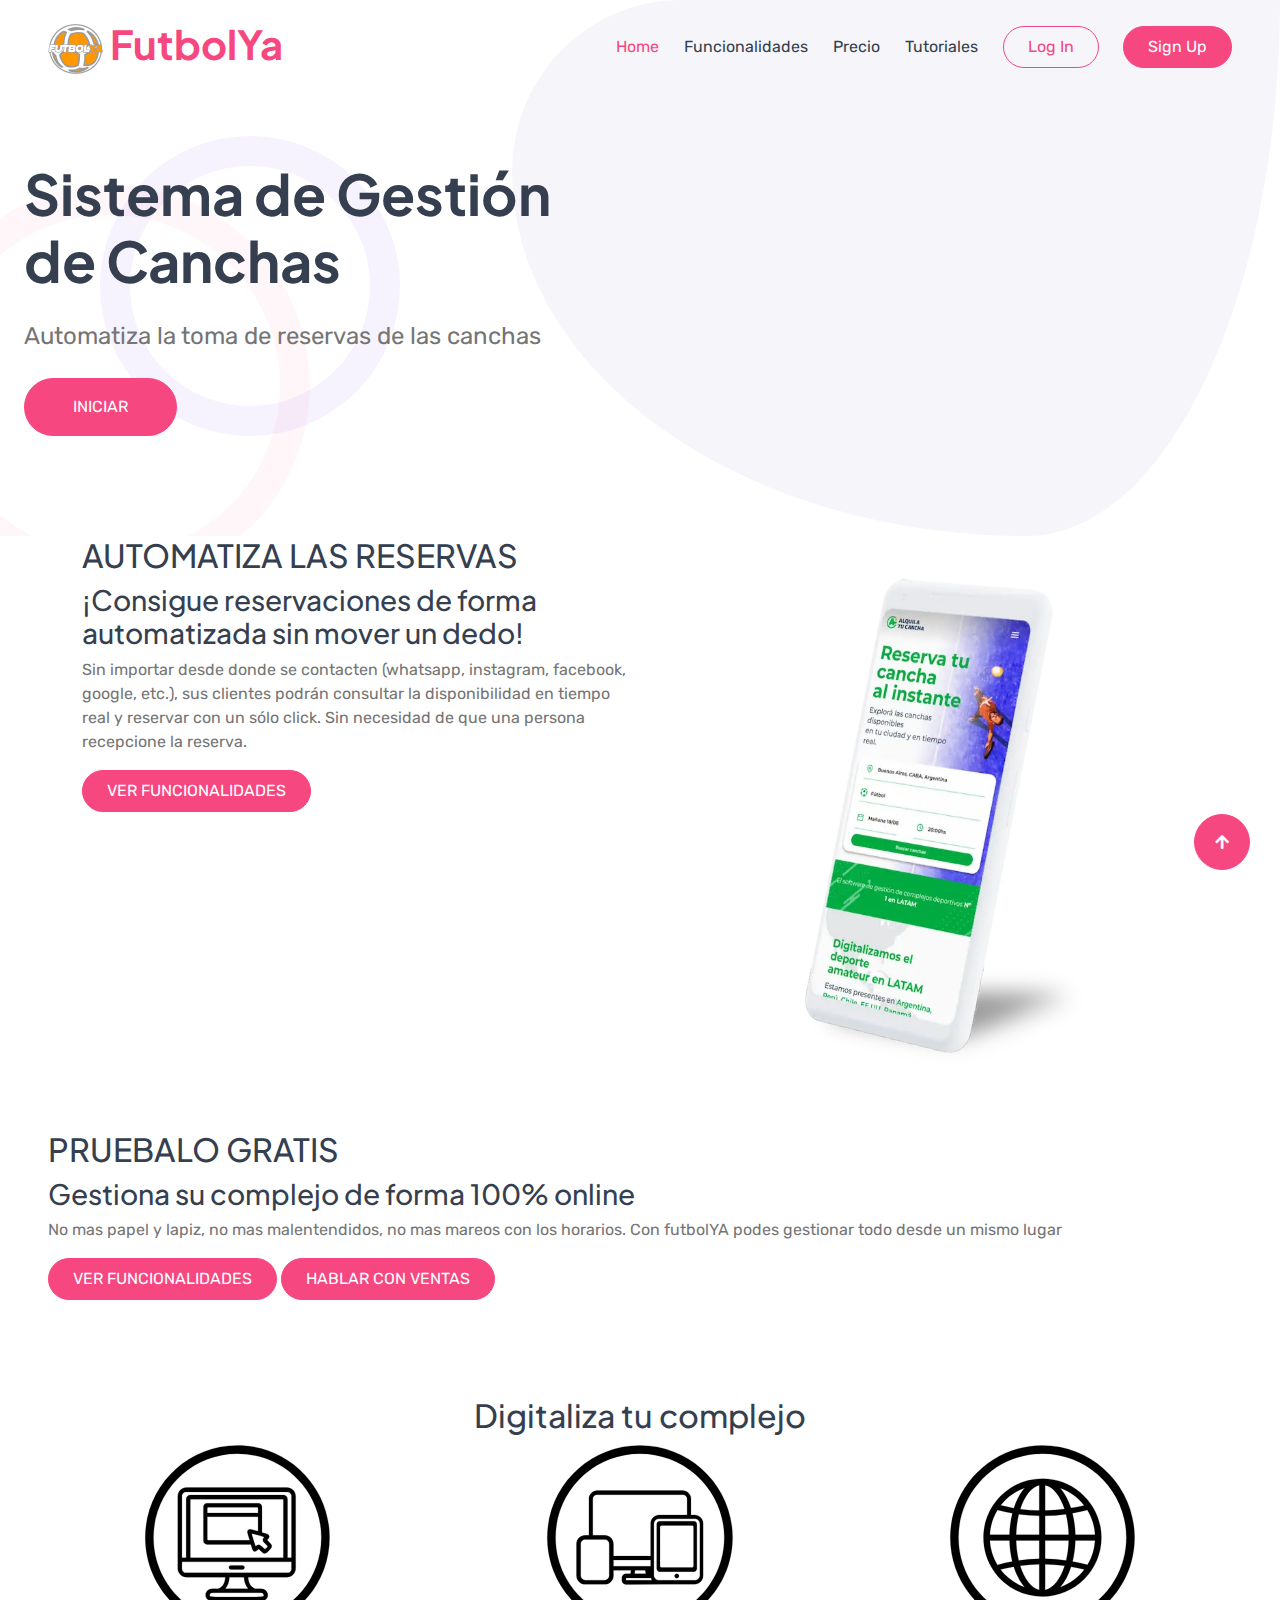
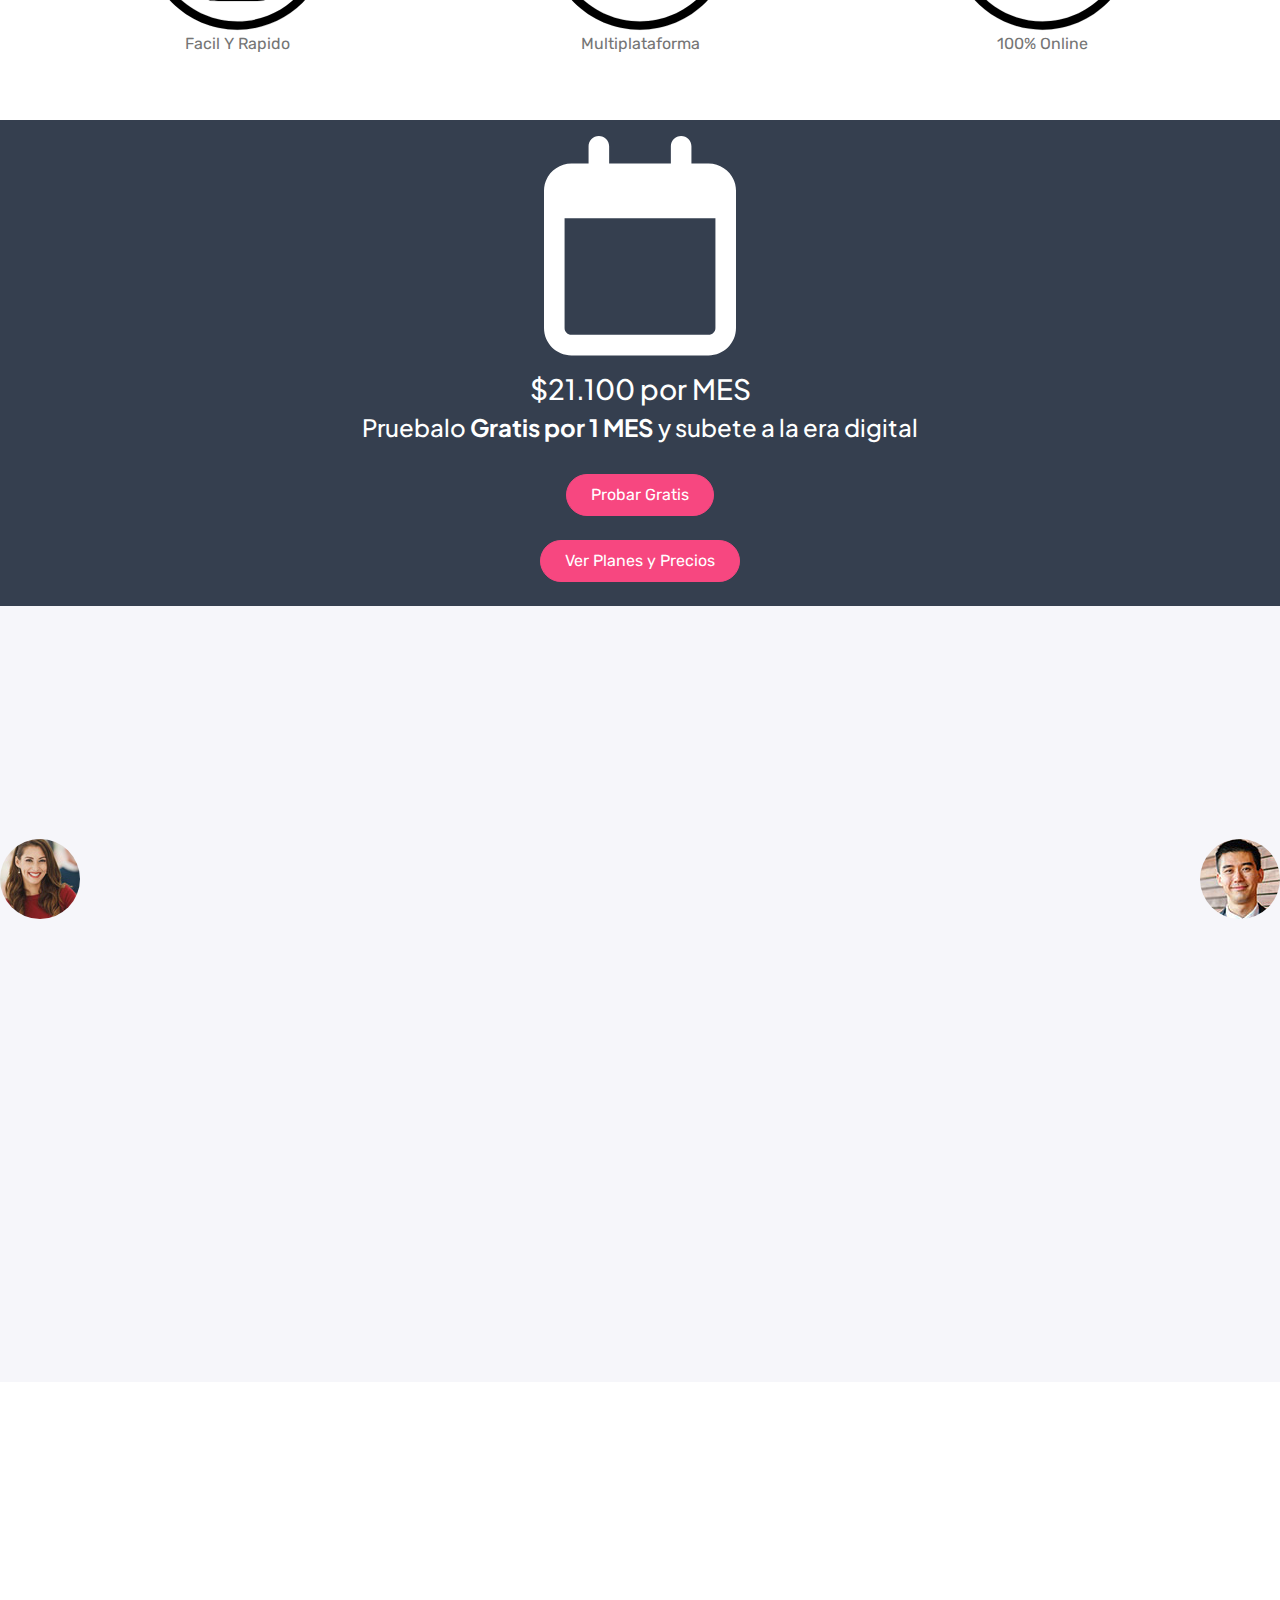
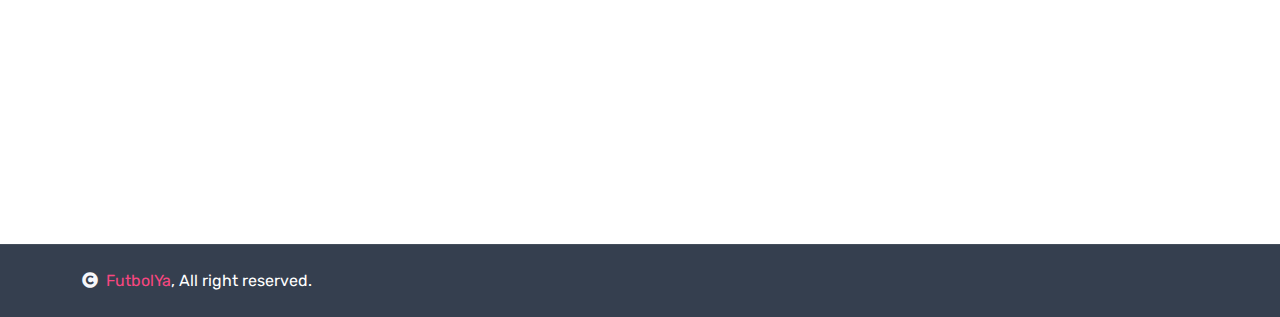
==== commit e2171fe1: "20 de septiembre" ====
--- a/index.html
+++ b/index.html
@@ -3,10 +3,11 @@
 
     <head>
         <meta charset="utf-8">
-        <title>Mailler - SaaS Website Template</title>
+        <title>FutbolYA</title>
         <meta content="width=device-width, initial-scale=1.0" name="viewport">
         <meta content="" name="keywords">
         <meta content="" name="description">
+        <link rel="shortcut icon" href="/img/logo.png"/>
 
         <!-- Google Web Fonts -->
         <link rel="preconnect" href="https://fonts.googleapis.com">
@@ -35,8 +36,8 @@
         <div class="container-fluid header position-relative overflow-hidden p-0">
             <nav class="navbar navbar-expand-lg fixed-top navbar-light px-4 px-lg-5 py-3 py-lg-0">
                 <a href="index.html" class="navbar-brand p-0">
-                    <h1 class="display-6 text-primary m-0"><i class="fas fa-envelope me-3"></i>FutbolYa</h1>
-                    <!-- <img src="img/logo.png" alt="Logo"> -->
+                    <h1 class="display-6 text-primary m-0"><img src="img/logo.png" alt="Logo"> FutbolYa</h1>
+                    
                 </a>
                 <button class="navbar-toggler" type="button" data-bs-toggle="collapse" data-bs-target="#navbarCollapse">
                     <span class="fa fa-bars"></span>
@@ -44,7 +45,7 @@
                 <div class="collapse navbar-collapse" id="navbarCollapse">
                     <div class="navbar-nav ms-auto py-0">
                         <a href="index.html" class="nav-item nav-link active">Home</a>
-                        <a href="#" class="nav-item nav-link">Funcionalidades</a>
+                        <a href="funcionalidades.html" class="nav-item nav-link">Funcionalidades</a>
                         <a href="#" class="nav-item nav-link">Precio</a>
                         <a href="#" class="nav-item nav-link">Tutoriales</a>
                     </div>
--- a/css/style.css
+++ b/css/style.css
@@ -244,7 +244,12 @@
     }
 }
 
-/**************************************************/
+/********************************************************************************************************************************************************************************************************************************************************************************************************************************************************************************************************************************************************************************************************************/
+
+.color-white{
+    color: rgb(255, 255, 255);
+}
+
 
 .blancotexto{
     color: var(--bs-white);
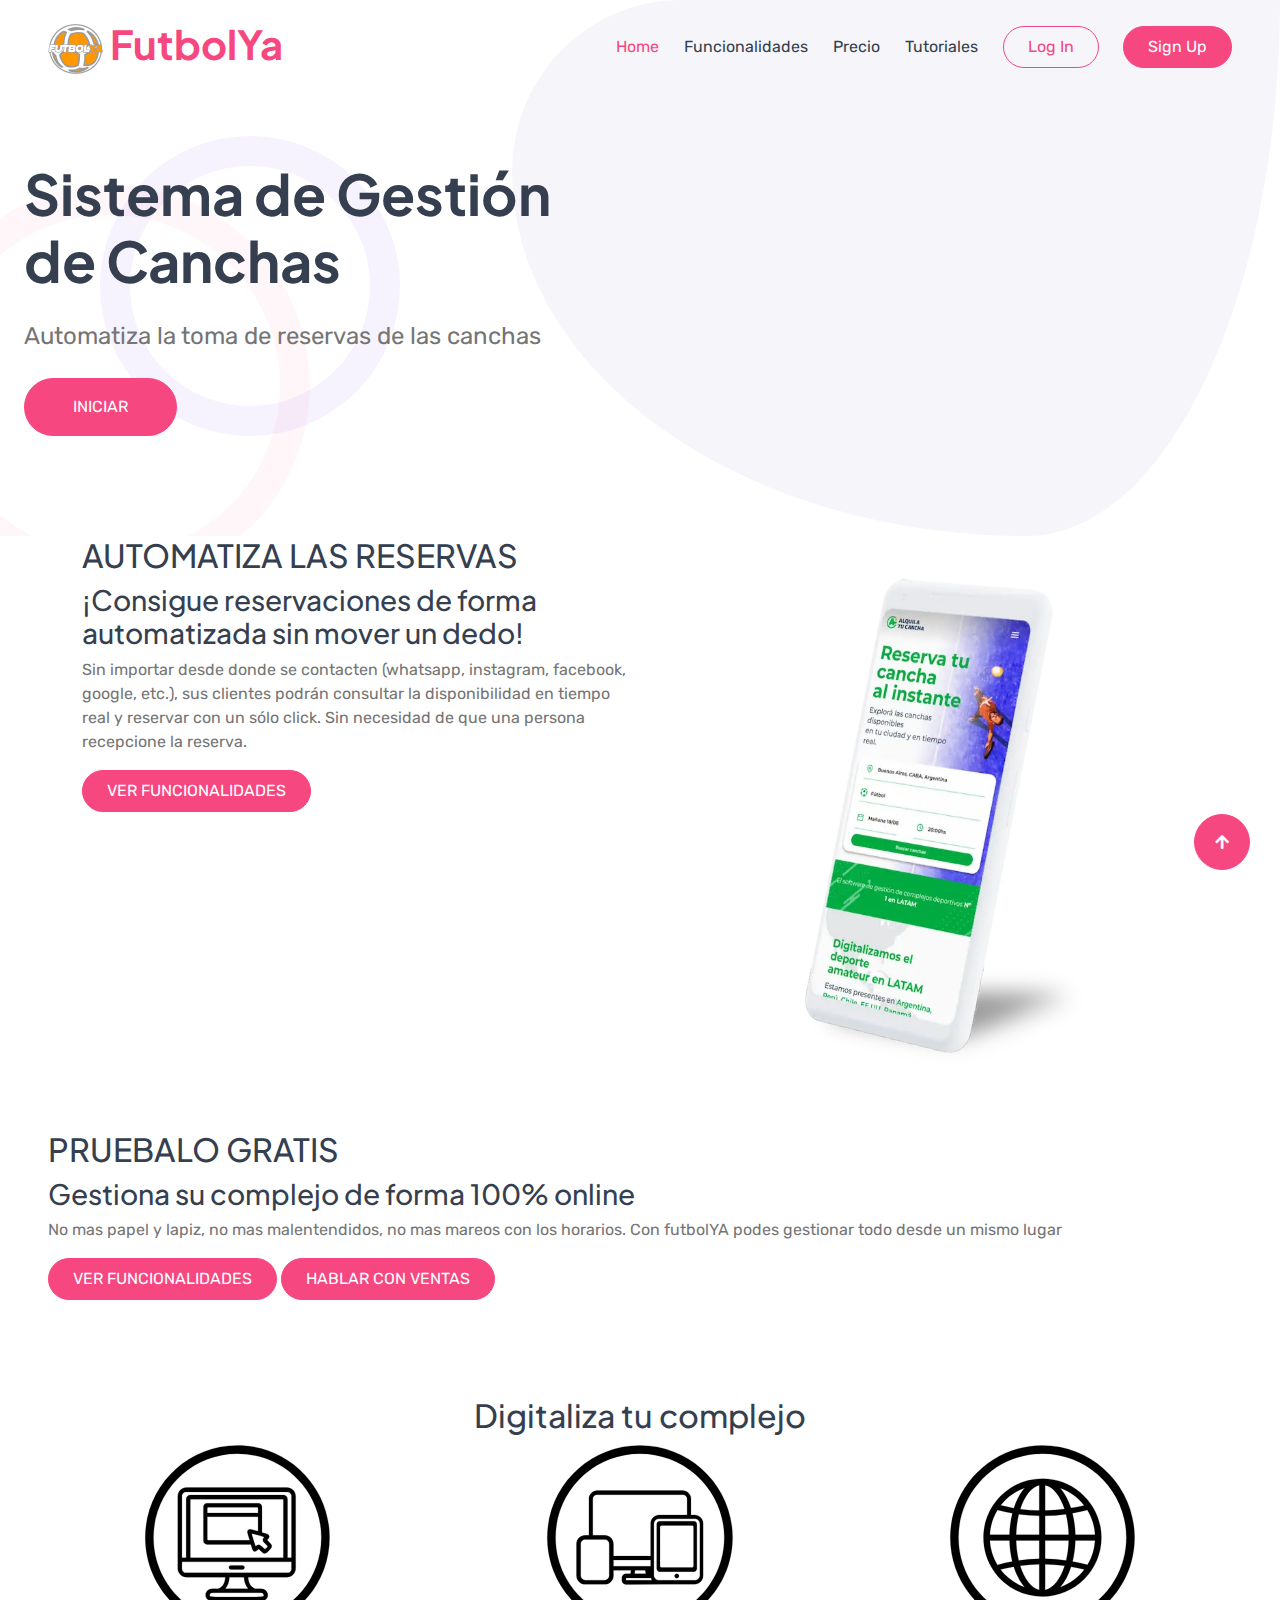
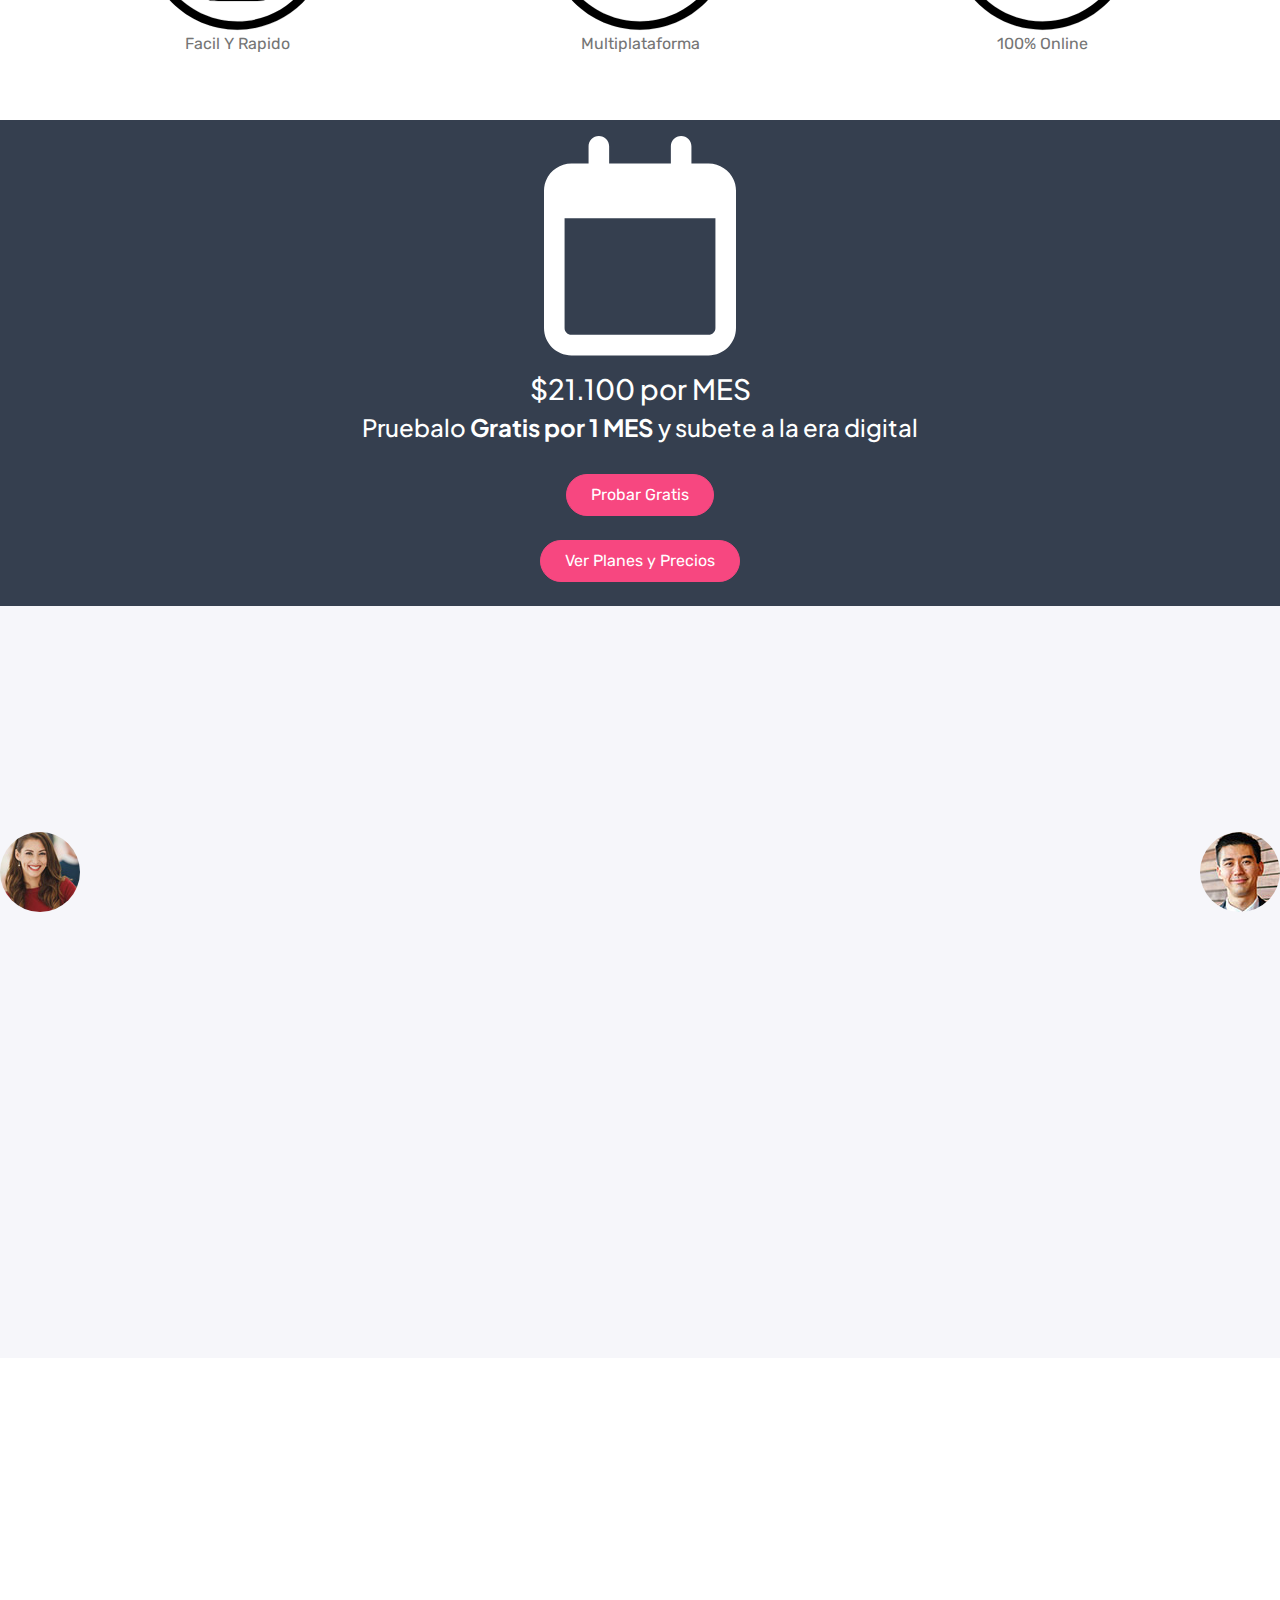
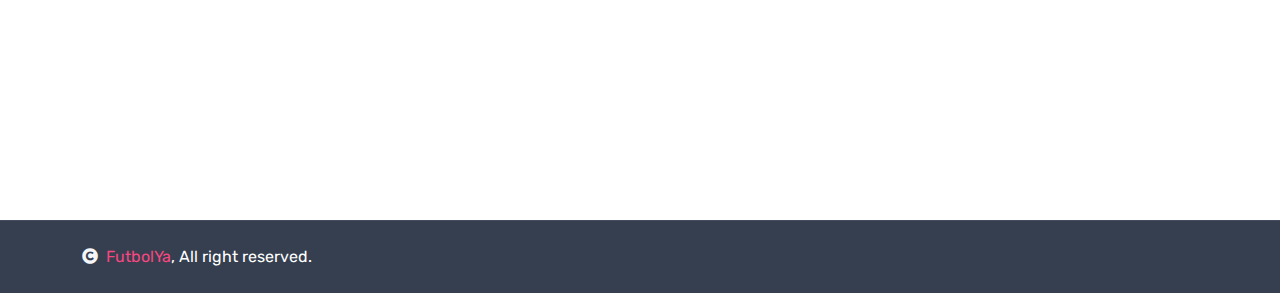
==== commit efdbf1f0: "beta mobile" ====
--- a/index.html
+++ b/index.html
@@ -44,10 +44,10 @@
                 </button>
                 <div class="collapse navbar-collapse" id="navbarCollapse">
                     <div class="navbar-nav ms-auto py-0">
-                        <a href="index.html" class="nav-item nav-link active">Home</a>
+                        <a href="#" class="nav-item nav-link active">Home</a>
                         <a href="funcionalidades.html" class="nav-item nav-link">Funcionalidades</a>
-                        <a href="#" class="nav-item nav-link">Precio</a>
-                        <a href="#" class="nav-item nav-link">Tutoriales</a>
+                        <a href="precios.html" class="nav-item nav-link">Precio</a>
+                        <a href="tutoriales.html" class="nav-item nav-link">Tutoriales</a>
                     </div>
                     <a href="#" class="btn btn-light border border-primary rounded-pill text-primary py-2 px-4 me-4">Log In</a>
                     <a href="#" class="btn btn-primary rounded-pill text-white py-2 px-4">Sign Up</a>
@@ -95,7 +95,6 @@
 
             <div class="container">
                 <div class="d-md-none">
-
                 </div>
                 <div class="row align-items-start">
                   <div class="col">
@@ -113,7 +112,7 @@
                     <div class="w-100"></div>
                         <img src="img/celu.jpg" class="w-100" alt="Celular">
                     </div>
-
+                    </div>
                     
 
 
--- a/css/style.css
+++ b/css/style.css
@@ -1,3 +1,5 @@
+
+
 
 /*** Spinner Start ***/
 /*** Spinner ***/
@@ -250,6 +252,10 @@
     color: rgb(255, 255, 255);
 }
 
+.color-black{
+    color: rgb(0, 0, 0);
+}
+
 
 .blancotexto{
     color: var(--bs-white);
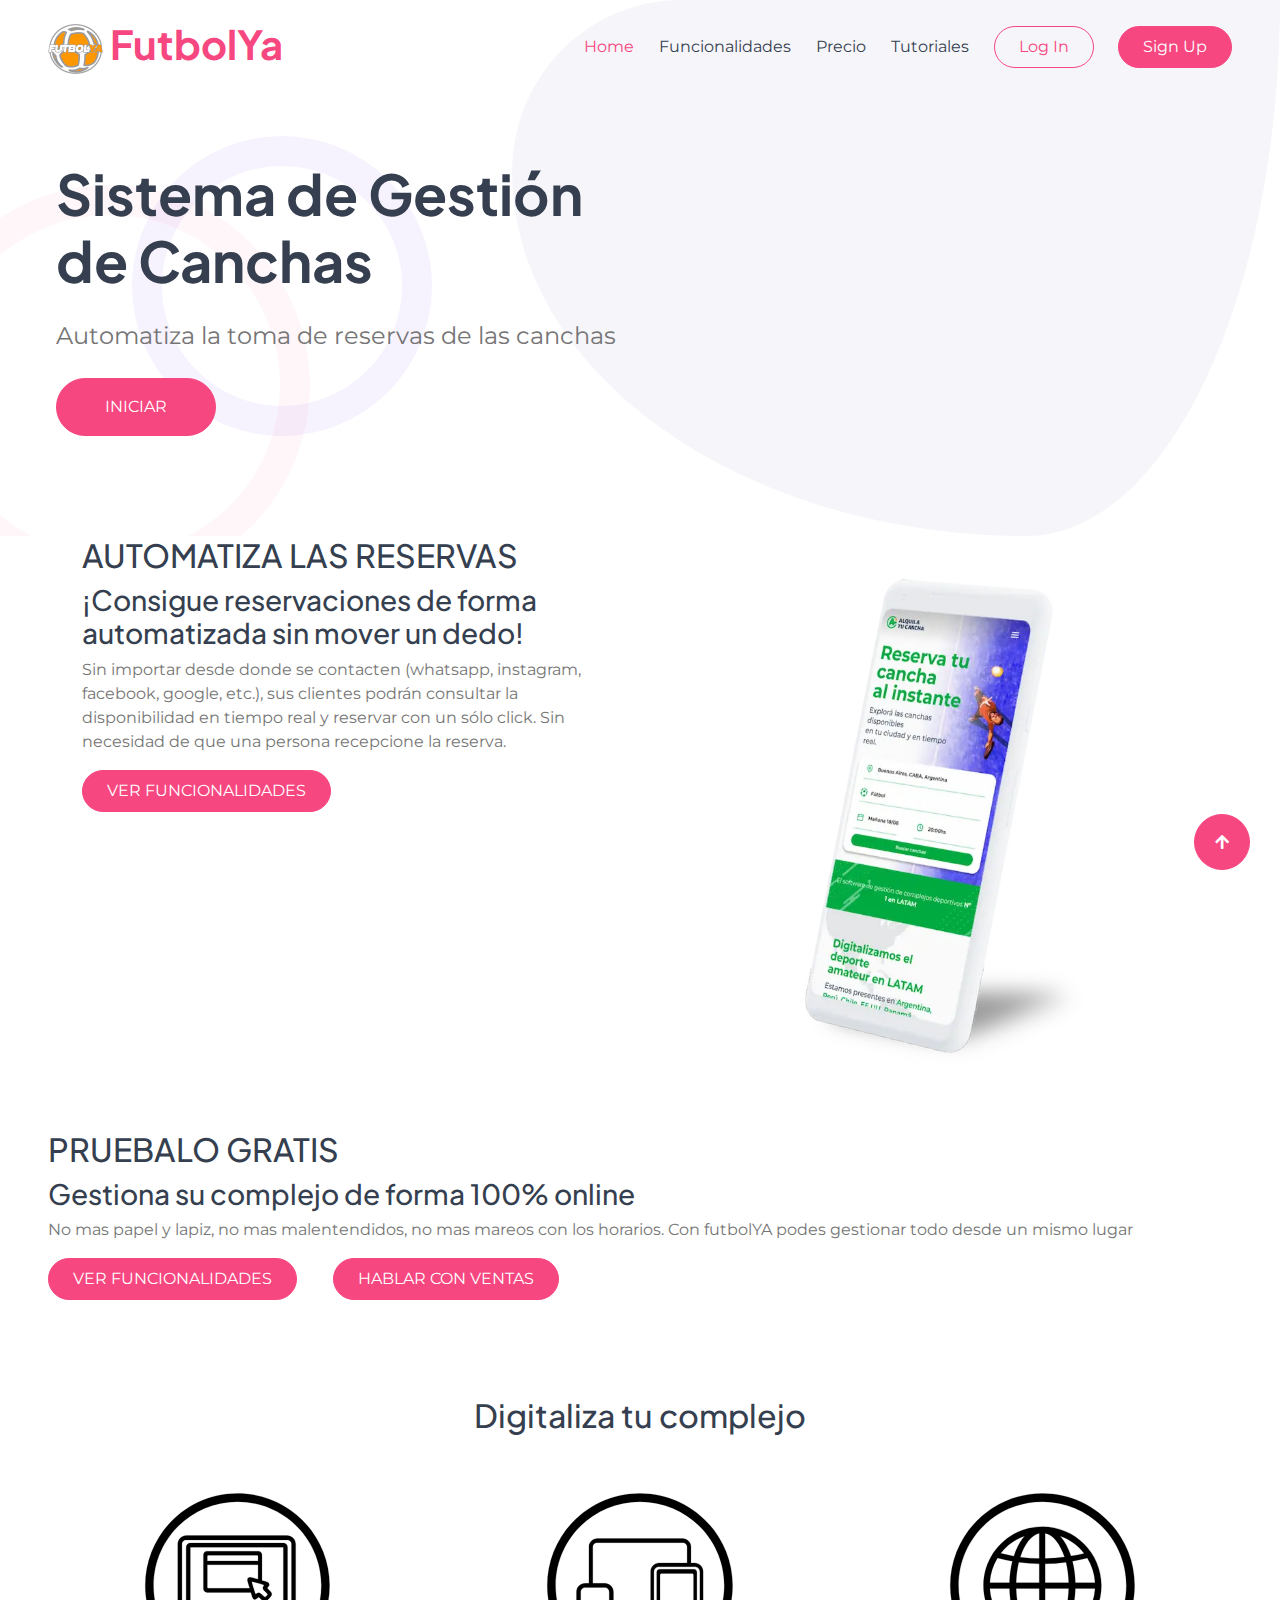
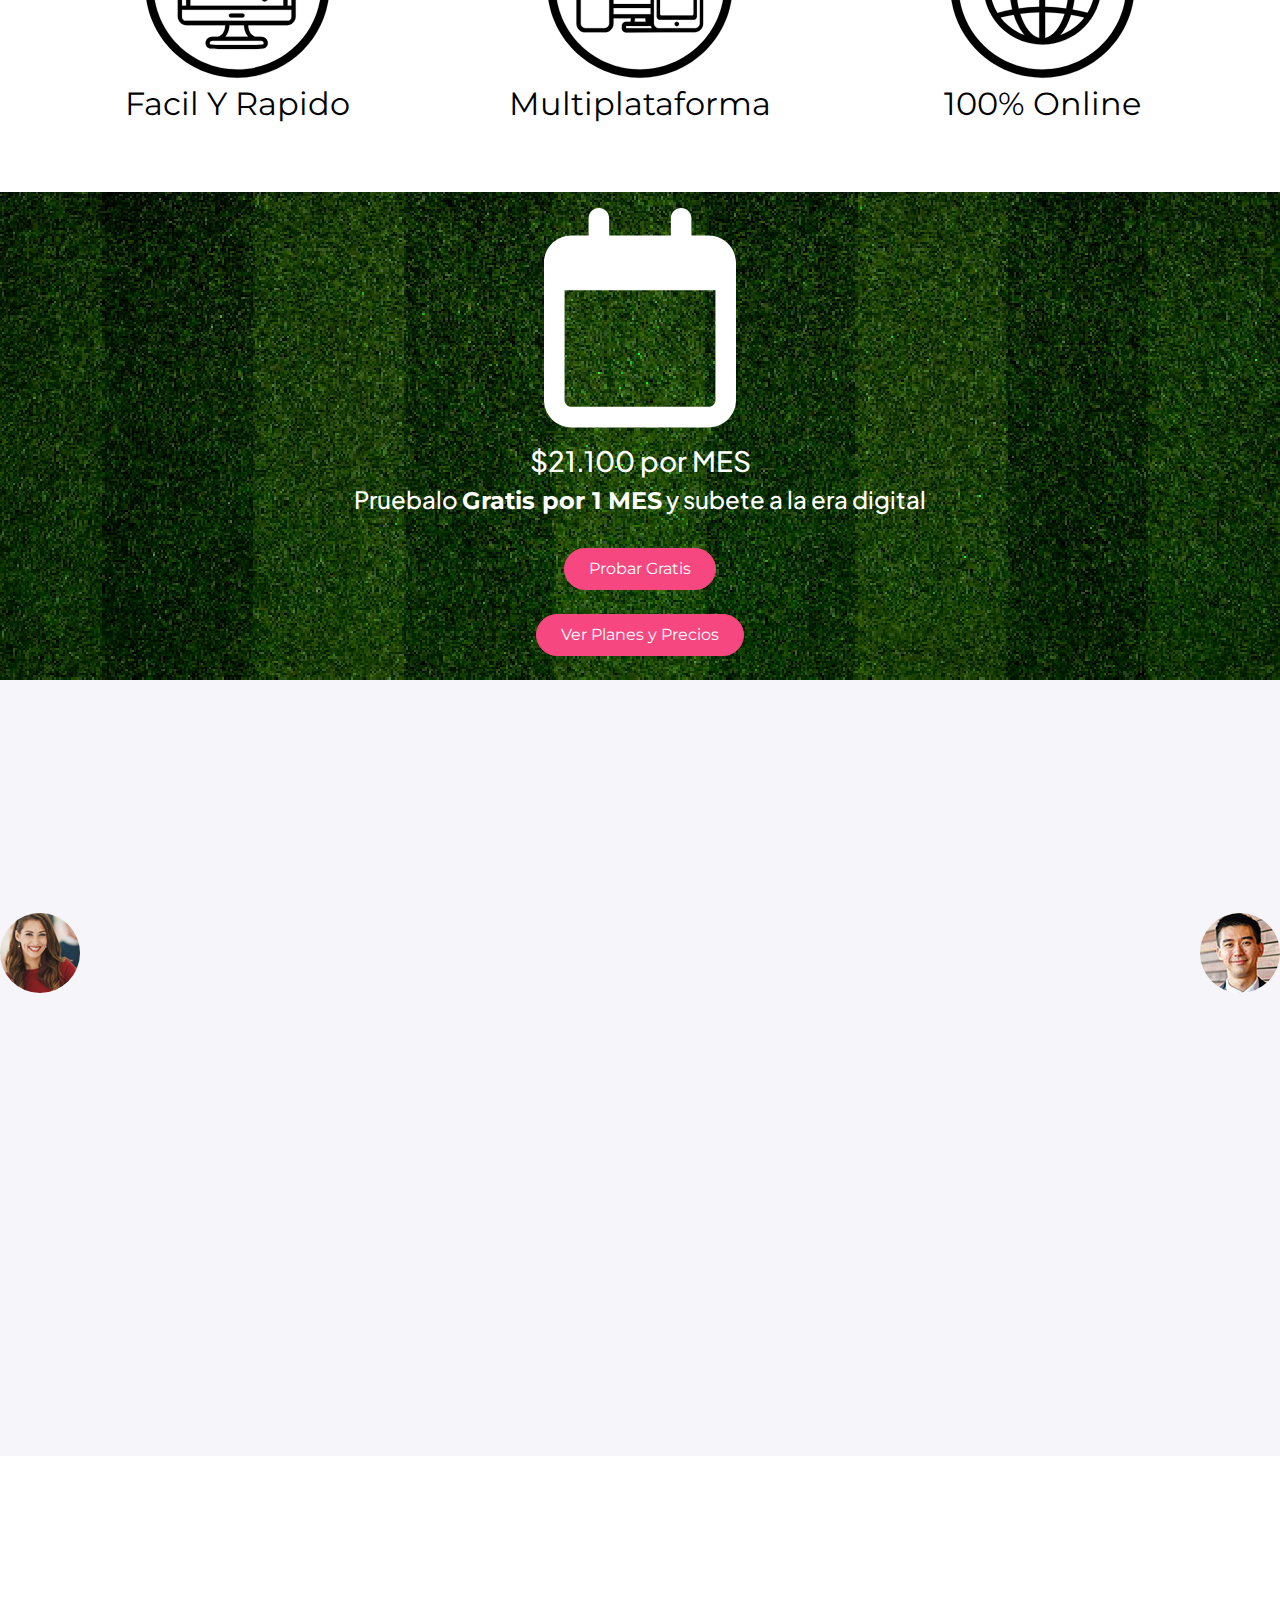
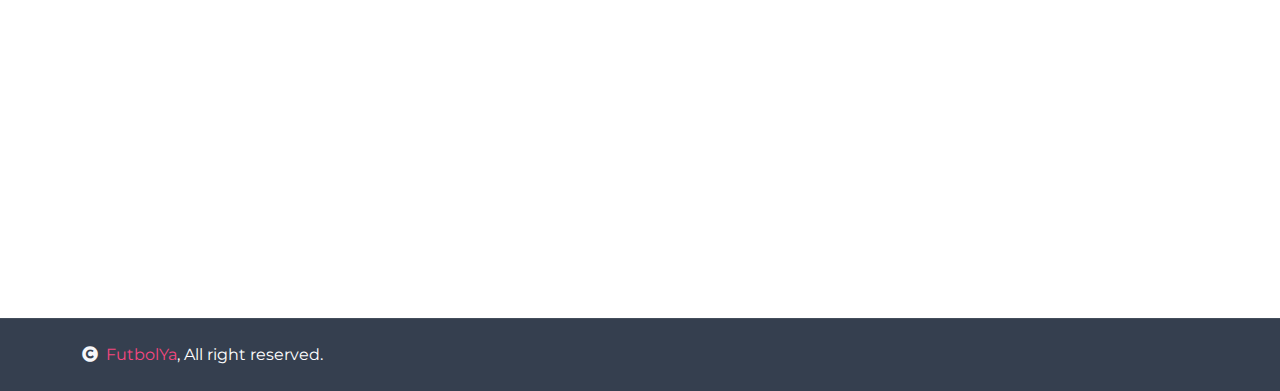
==== commit 9d7d9246: "7/1" ====
--- a/index.html
+++ b/index.html
@@ -104,18 +104,12 @@
                     <h3>¡Consigue reservaciones de forma automatizada sin mover un dedo!</h3>
                     <p>Sin importar desde donde se contacten (whatsapp, instagram, facebook, google, etc.), sus clientes podrán consultar la disponibilidad en tiempo real y reservar con un sólo click. Sin necesidad de que una persona recepcione la reserva.</p>
                     <a href="#" class="btn btn-primary rounded-pill text-white py-2 px-4">VER FUNCIONALIDADES</a>
-                    
-
                   </div>
                   <div class="col">
-
                     <div class="w-100"></div>
                         <img src="img/celu.jpg" class="w-100" alt="Celular">
                     </div>
                     </div>
-                    
-
-
                   </div>
                 </div>
             </div>
@@ -130,25 +124,25 @@
             <h3>Gestiona su complejo de forma 100% online</h3>
             <p>No mas papel y lapiz, no mas malentendidos, no mas mareos con los horarios. Con futbolYA podes gestionar todo desde un mismo lugar</p>
             <a href="#" class="btn btn-primary rounded-pill text-white py-2 px-4 m-xsm-b">VER FUNCIONALIDADES</a>
-            <a href="#" class="btn btn-primary rounded-pill text-white py-2 px-4">HABLAR CON VENTAS</a>
+            <a href="#" class="botonVentas btn btn-primary rounded-pill text-white py-2 px-4">HABLAR CON VENTAS</a>
         </div>
 
         <!--Digitaliza tu complejo-->
 
         <div class="container-fluid p-5">
-            <h2 class="text-center">Digitaliza tu complejo</h2>
+            <h2 class="text-center pb-5">Digitaliza tu complejo</h2>
             <div class="row align-items-center">
                 <div class="col text-center">
                     <img src="img/compu.svg" class="w-50" alt="" srcset="">
-                    <p>Facil Y Rapido</p>
+                    <p class=" parrafoComplejo color-black">Facil Y Rapido</p>
                 </div>
                 <div class="col text-center">
                     <img src="img/dispositivos.svg" class="w-50" alt="" srcset="">
-                    <p>Multiplataforma</p>
+                    <p class=" parrafoComplejo color-black">Multiplataforma</p>
                 </div>
                 <div class="col text-center">
                     <img src="img/red.svg" class="w-50" alt="" srcset="">
-                    <p>100% Online</p>
+                    <p class="parrafoComplejo color-black">100% Online</p>
                 </div>
             </div>
         </div>
@@ -156,19 +150,20 @@
         <!--Digitaliza tu complejo-->
 
         <!--Por mes-->
-
-        <div class="w-100">
-            <div class="text-center bg-dark">
-                <div class="py-3">
-                    <svg class="w-10" xmlns="http://www.w3.org/2000/svg" viewBox="0 0 448 512"><!--!Font Awesome Free 6.6.0 by @fontawesome - https://fontawesome.com License - https://fontawesome.com/license/free Copyright 2024 Fonticons, Inc.--><path fill="#ffffff" d="M152 24c0-13.3-10.7-24-24-24s-24 10.7-24 24l0 40L64 64C28.7 64 0 92.7 0 128l0 16 0 48L0 448c0 35.3 28.7 64 64 64l320 0c35.3 0 64-28.7 64-64l0-256 0-48 0-16c0-35.3-28.7-64-64-64l-40 0 0-40c0-13.3-10.7-24-24-24s-24 10.7-24 24l0 40L152 64l0-40zM48 192l352 0 0 256c0 8.8-7.2 16-16 16L64 464c-8.8 0-16-7.2-16-16l0-256z"/></svg>
-                </div>
-                <h3 class="blancotexto">$21.100 por MES</h3>
-                <h4 class="blancotexto">Pruebalo <strong>Gratis por 1 MES</strong> y subete a la era digital</h4>
-                <a href="#" class="btn btn-primary rounded-pill text-white py-2 px-4 my-4">Probar Gratis</a> <br>
-                <a href="#" class="btn btn-primary rounded-pill text-white py-2 px-4 mb-4">Ver Planes y Precios</a>
-            </div>
-        </div>
-
+        <div class="porMes">
+            <div class="w-100">
+                <div class="text-center fondoCostoPorMes">
+                    <div class="py-3">
+                        <svg class="w-10" xmlns="http://www.w3.org/2000/svg" viewBox="0 0 448 512"><!--!Font Awesome Free 6.6.0 by @fontawesome - https://fontawesome.com License - https://fontawesome.com/license/free Copyright 2024 Fonticons, Inc.--><path fill="#ffffff" d="M152 24c0-13.3-10.7-24-24-24s-24 10.7-24 24l0 40L64 64C28.7 64 0 92.7 0 128l0 16 0 48L0 448c0 35.3 28.7 64 64 64l320 0c35.3 0 64-28.7 64-64l0-256 0-48 0-16c0-35.3-28.7-64-64-64l-40 0 0-40c0-13.3-10.7-24-24-24s-24 10.7-24 24l0 40L152 64l0-40zM48 192l352 0 0 256c0 8.8-7.2 16-16 16L64 464c-8.8 0-16-7.2-16-16l0-256z"/></svg>
+                    </div>
+                    <h3 class="blancotexto">$21.100 por MES</h3>
+                    <h4 class="blancotexto">Pruebalo <strong>Gratis por 1 MES</strong> y subete a la era digital</h4>
+                    <a href="#" class="btn btn-primary rounded-pill text-white py-2 px-4 my-4">Probar Gratis</a> <br>
+                    <a href="#" class="btn btn-primary rounded-pill text-white py-2 px-4 mb-4">Ver Planes y Precios</a>
+                </div>
+            </div>
+        </div>
+    
         <!--Por mes-->
 
 
@@ -635,7 +630,7 @@
                                     <p class="mb-0">New York, USA</p>
                                 </div>
                             </div>
-                            <p class="fs-7">nos dió la posibilidad de maximizar la ocupación de las horas de alquiler, y nos dio la posibilidad de trabajar con una grilla y agenda que nos permite proyectarnos en el tiempo.
+                            <p class="parrafoTestimonios fs-5">Nos dió la posibilidad de maximizar la ocupación de las horas de alquiler, y nos dio la posibilidad de trabajar con una grilla y agenda que nos permite proyectarnos en el tiempo.
                             </p>
                             <div class="text-center">
                                 <div class="d-flex justify-content-center">
@@ -659,7 +654,7 @@
                                     <p class="mb-0">New York, USA</p>
                                 </div>
                             </div>
-                            <p class="fs-7">me facilitó muchísimo la comunicación con nuestros clientes.
+                            <p class=" parrafoTestimonios fs-5">Me facilitó muchísimo la comunicación con nuestros clientes.
                             </p>
                             <div class="text-center">
                                 <div class="d-flex justify-content-center">
@@ -683,7 +678,7 @@
                                     <p class="mb-0">New York, USA</p>
                                 </div>
                             </div>
-                            <p class="fs-7">me simplifica mucho la vida ya que los clientes reservan directamente a través de la página y yo puedo visualizar los movimientos del club cuando no estoy presente.
+                            <p class="parrafoTestimonios fs-5">Me simplifica mucho la vida ya que los clientes reservan directamente a través de la página y yo puedo visualizar los movimientos del club cuando no estoy presente.
                             </p>
                             <div class="text-center">
                                 <div class="d-flex justify-content-center">
--- a/css/style.css
+++ b/css/style.css
@@ -1,5 +1,8 @@
-
-
+@import url('https://fonts.googleapis.com/css2?family=Montserrat:ital,wght@0,100..900;1,100..900&display=swap');
+
+* { 
+    font-family: "Montserrat", serif;
+}
 
 /*** Spinner Start ***/
 /*** Spinner ***/
@@ -265,6 +268,14 @@
     width: 15%;
 }
 
+.fondoCostoPorMes{
+    background-image: url(../img/fondoCespedDos.png);
+    image-rendering: pixelated;
+    background-repeat: no-repeat;
+    background-size: cover;
+    
+}
+
 @media (max-width: 480px) {
     .d-xs-none{
         display: grid;
@@ -1013,4 +1024,122 @@
     border-top: 1px solid rgba(255, 255, 255, 0.08);
     background: var(--bs-dark) !important;
 }
-/*** copyright end ***/+/*** copyright end ***/
+
+.integracionTitulo{
+    font-size:calc(2rem + 1.5vw);
+    font-weight: bolder;
+}
+
+
+
+/* MEDIA DESKTOP Mobile*/ 
+
+/* Funcionalidades*/ 
+
+@media (min-width: 0px){
+    .borde {
+        border: 3px solid rgb(43, 255, 0)
+    }
+
+    .tituloAutomatizaFuncionalidades{
+        width: 75%;
+    }
+
+    .one{
+        margin-left: 2rem;
+    }
+
+    .two{
+        display:flex;
+        justify-content: center;
+    }
+
+    .imagenFuncionalidades{ 
+        width: 50%;
+    }
+
+}
+
+
+/* MEDIA DESKTOP MONITORS*/ 
+
+/* Home*/ 
+
+@media (min-width: 1280px){
+    .borde {
+        border: 2px solid rgb(0, 255, 191)
+    }
+
+
+    .hero-header{
+        margin-left: 2rem;
+    }
+
+    .parrafoComplejo{
+        font-size: 2rem;
+    }
+
+    .parrafoTestimonios{
+        font-size: calc(1.5rem + 1.5vw);
+    }
+
+    .botonVentas{
+        margin-left: 2rem;
+    }
+
+    
+
+    /* Funcionalidades*/ 
+
+    .wrapper {
+        display: grid;
+        grid-template-columns: repeat(2, 1fr);
+        gap: 10px;
+        grid-auto-rows: minmax(100px, auto);
+       
+    }
+    .one {
+        grid-column: 1 / 2;
+        grid-row: 1;
+        padding-left: 2rem;
+    }
+    .two {
+        grid-column: 2 / 3;
+        grid-row: 1 ;
+        display:flex;
+        align-items: center;
+    }
+
+    .imagenFuncionalidades{ 
+        width: 100%;
+    }
+
+    .tituloAutomatizaFuncionalidades{
+        width: 100%;
+    }
+    
+    .integracion1 {
+        grid-column: 1 / 2;
+        grid-row: 1;
+      }
+    .integracion2 {
+        grid-column: 2 / 3;
+        grid-row: 1 ;
+      }
+
+    .imagenIntegracionMp img{
+        height: auto;
+        max-height: 100%;
+        object-fit: contain;
+        background-color: red;
+        }
+
+    .imagenIntegracionMp{
+        overflow: hidden;
+        height: auto;
+    }
+    
+
+}
+
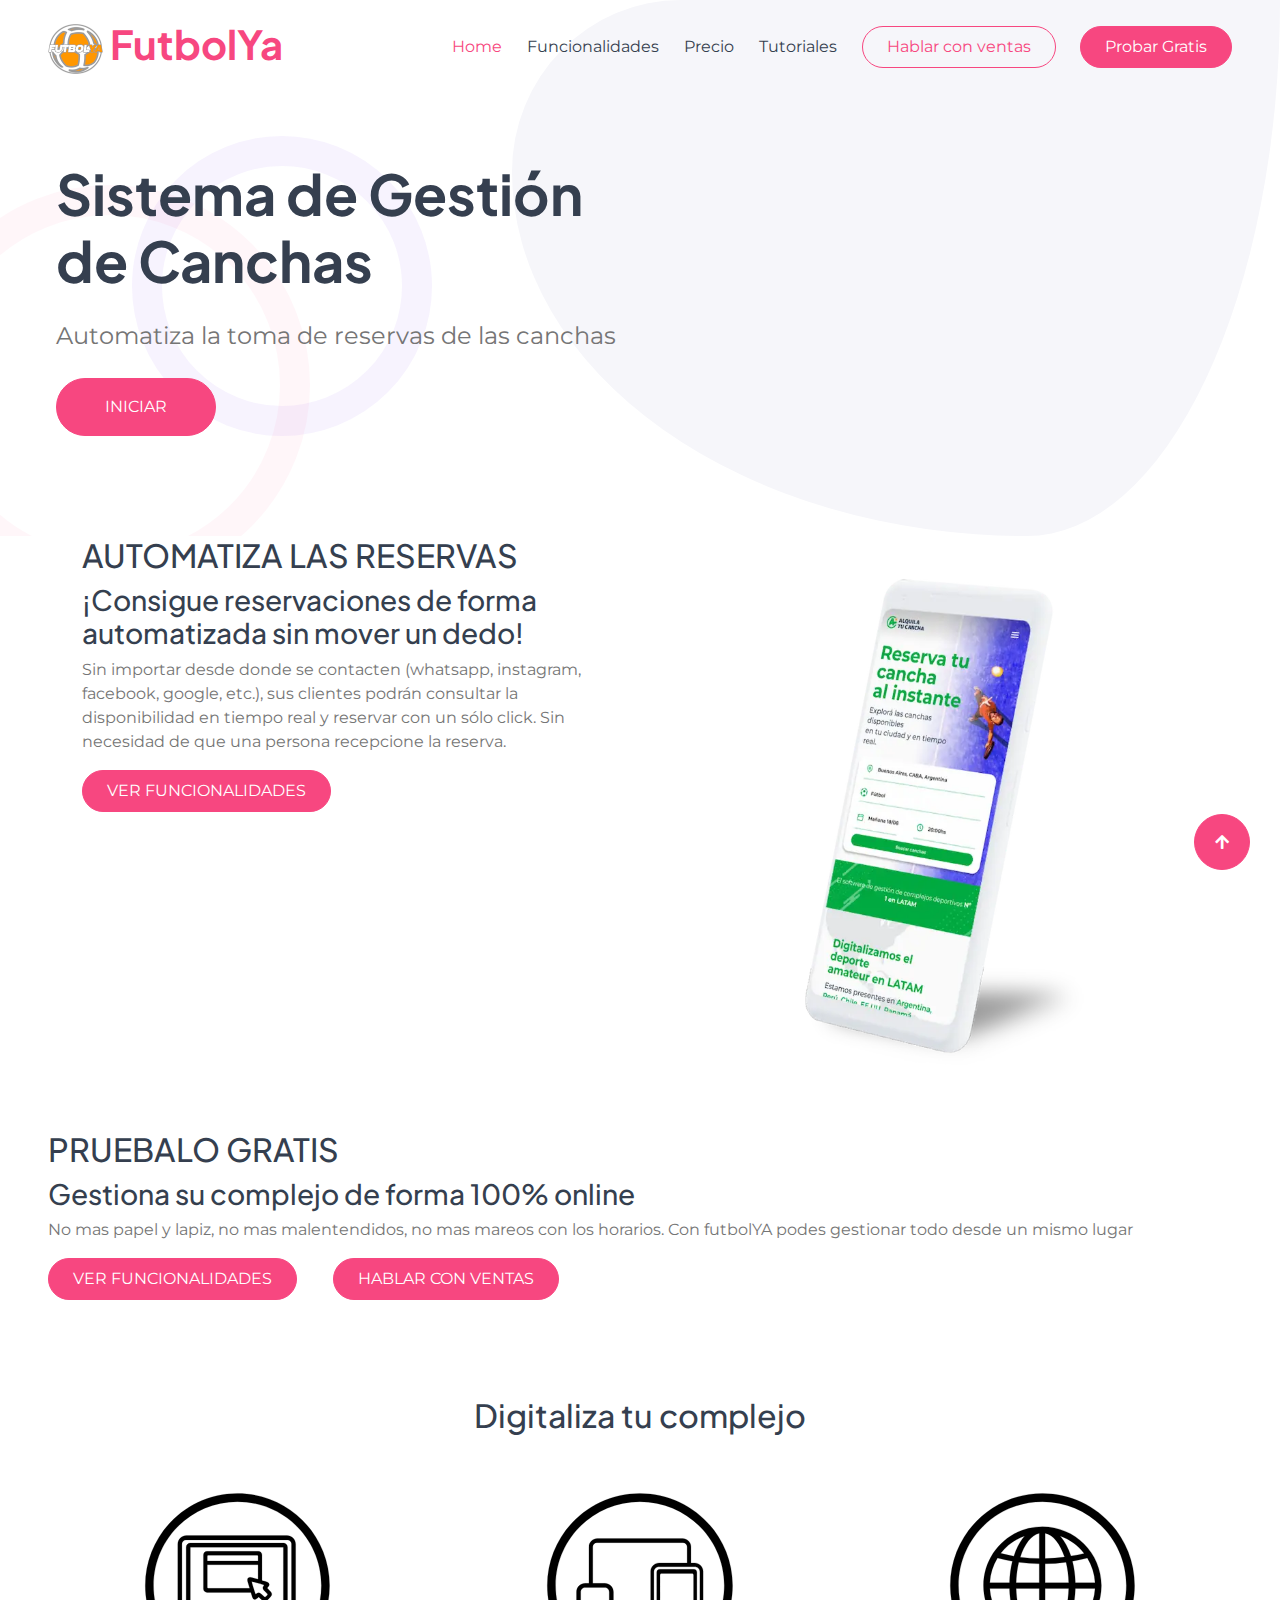
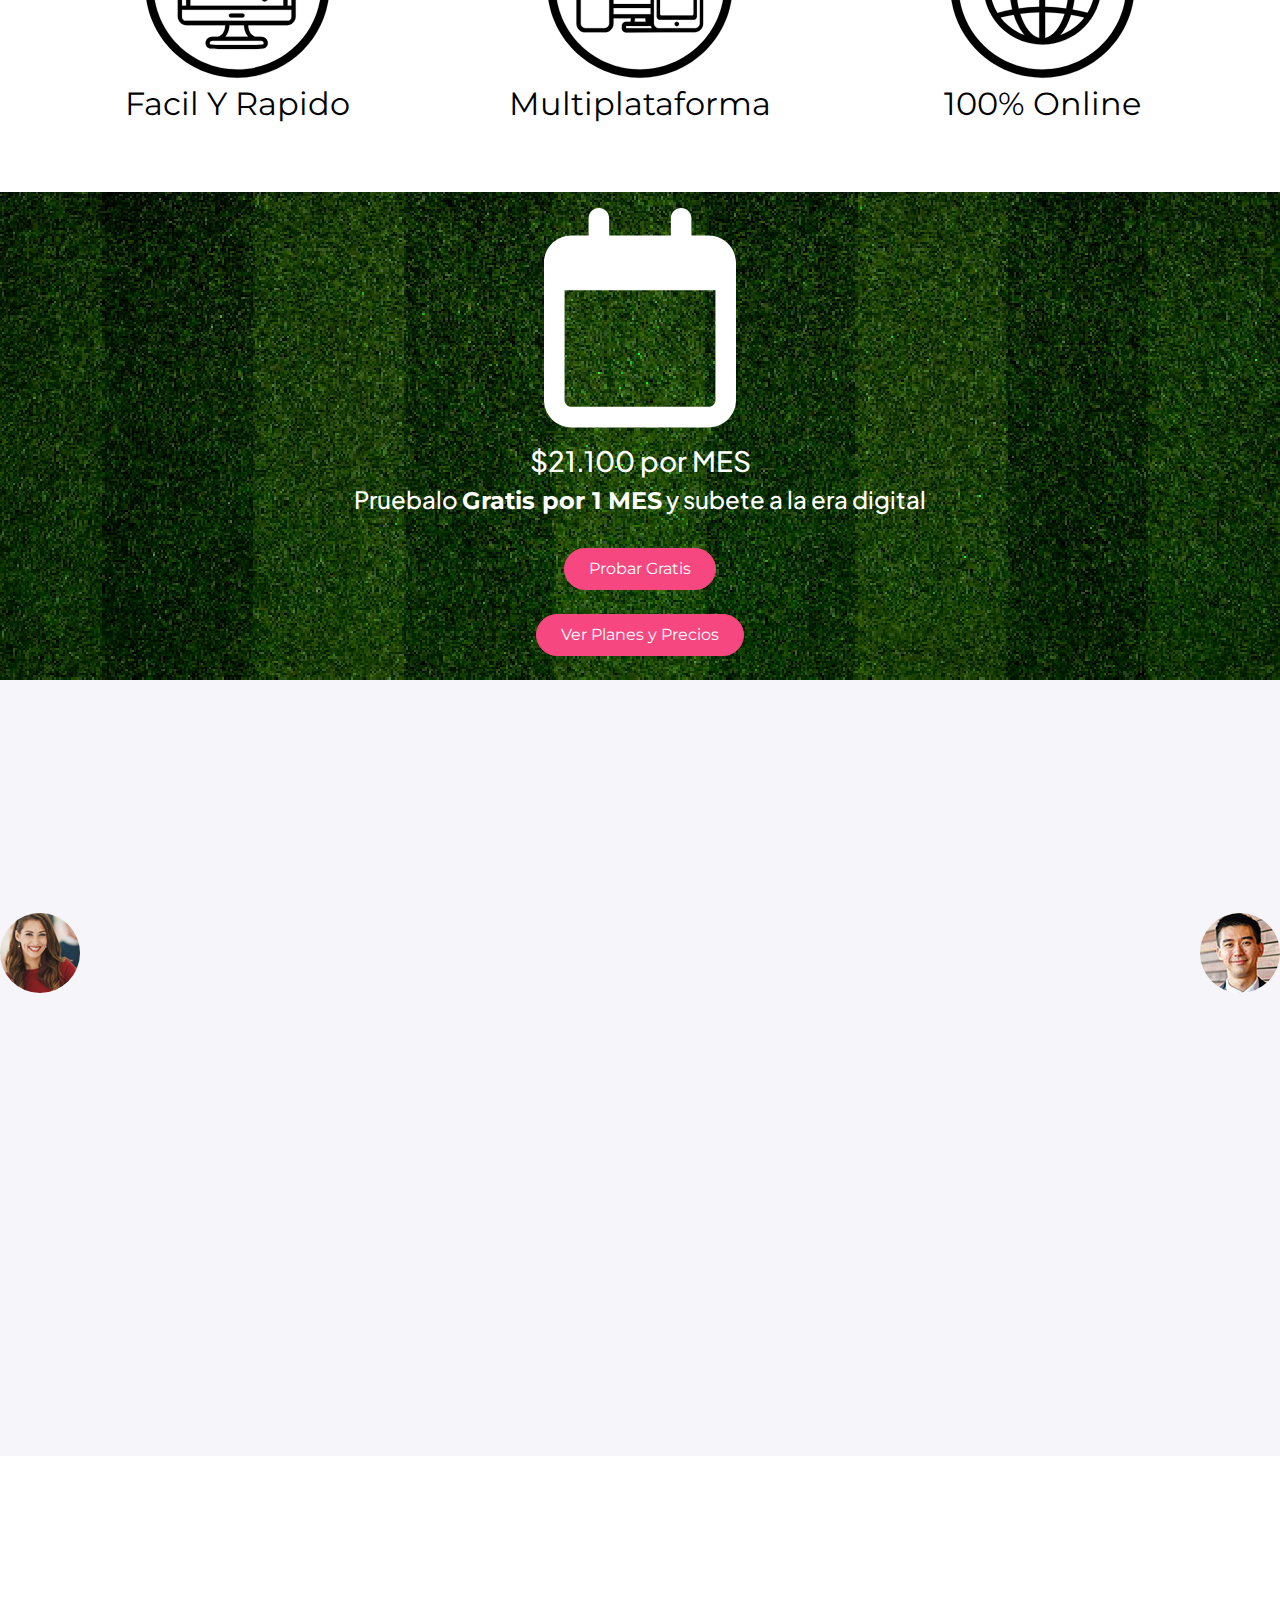
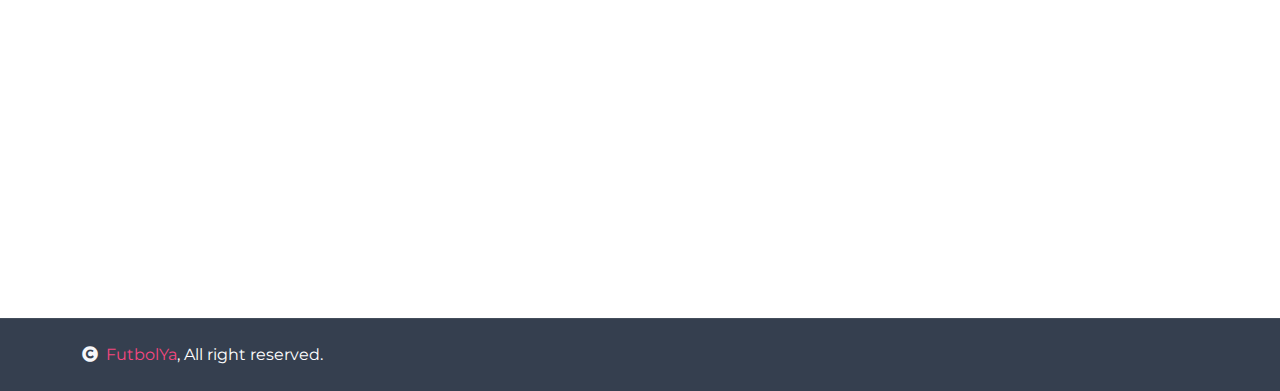
==== commit abfa718f: "28/1" ====
--- a/index.html
+++ b/index.html
@@ -49,8 +49,8 @@
                         <a href="precios.html" class="nav-item nav-link">Precio</a>
                         <a href="tutoriales.html" class="nav-item nav-link">Tutoriales</a>
                     </div>
-                    <a href="#" class="btn btn-light border border-primary rounded-pill text-primary py-2 px-4 me-4">Log In</a>
-                    <a href="#" class="btn btn-primary rounded-pill text-white py-2 px-4">Sign Up</a>
+                    <a href="#" class="btn btn-light border border-primary rounded-pill text-primary py-2 px-4 me-4">Hablar con ventas</a>
+                    <a href="probar.html" class="btn btn-primary rounded-pill text-white py-2 px-4">Probar Gratis</a>
                 </div>
             </nav>
 
--- a/css/style.css
+++ b/css/style.css
@@ -1026,21 +1026,61 @@
 }
 /*** copyright end ***/
 
+
+/*! Globales XXXXXXXXXXXXXXXXXXXXXXXXXXXXXXXXXXXXXXXXXXXXXXXXXXXXXXXXXXXXXXXXXXXXXXXXXXXXXXXXXXXXXXXXXXXXXXXXXXXXXXXXXXXXXXXXXXXXXXXXXXXXXXX*/
+
+
+
 .integracionTitulo{
     font-size:calc(2rem + 1.5vw);
     font-weight: bolder;
 }
 
-
-
-/* MEDIA DESKTOP Mobile*/ 
+.faq-item {
+    margin-bottom: 1rem;
+}
+.faq-question {
+    cursor: pointer;
+    font-weight: bold;
+}
+.faq-answer {
+    max-height: 0;
+    overflow: hidden;
+    opacity: 0;
+    transition: all 0.3s ease;
+    padding: 0 1rem;
+    background-color: #f8f9fa;
+    border-left: 3px solid #0d6efd;
+    margin-top: 0.5rem;
+}
+.faq-answer.open {
+    max-height: 500px; /* Un valor suficientemente alto para mostrar el contenido */
+    opacity: 1;
+    padding: 0.5rem 1rem;
+}
+
+.sombra {
+    -webkit-box-shadow: 0px 0px 25px 7px rgba(153,153,153,1);
+    -moz-box-shadow: 0px 0px 25px 7px rgba(153,153,153,1);
+    box-shadow: 0px 0px 25px 7px rgba(153,153,153,1);
+    padding: 1.5rem;
+    border-radius: 15px;
+    -webkit-border-radius: 15px;
+    -moz-border-radius: 15px;
+    -ms-border-radius: 15px;
+    -o-border-radius: 15px;
+}
+
+.color-green{
+    color: #41b300;
+}
+
+
+/*! MOBILE XXXXXXXXXXXXXXXXXXXXXXXXXXXXXXXXXXXXXXXXXXXXXXXXXXXXXXXXXXXXXXXXXXXXXXXXXXXXXXXXXXXXXXXXXXXXXXXXXXXXXXXXXXXXXXXXXXXXXXXXXXXXXXX*/
 
 /* Funcionalidades*/ 
 
 @media (min-width: 0px){
-    .borde {
-        border: 3px solid rgb(43, 255, 0)
-    }
 
     .tituloAutomatizaFuncionalidades{
         width: 75%;
@@ -1059,18 +1099,109 @@
         width: 50%;
     }
 
-}
-
-
-/* MEDIA DESKTOP MONITORS*/ 
+    .pagoAnualImg{
+        width: 30%;
+    }
+
+    .imagenMp{
+        margin-top: 2rem;
+        margin-bottom: 1rem;
+    }
+/*
+    
+       
+    }*/
+}
+
+/*! Tablets, larger smartphones XXXXXXXXXXXXXXXXXXXXXXXXXXXXXXXXXXXXXXXXXXXXXXXXXXXXXXXXXXXXXXXXXXXXXXXXXXXXXXXXXXXXXXXXXXXXXXXXXXXXXXXXXXXXXXXXXXXXXXXXXXXXXXX*/
+
+@media (min-width: 481px){
+
+}
+
+
+/*! Tablets / Small desktops XXXXXXXXXXXXXXXXXXXXXXXXXXXXXXXXXXXXXXXXXXXXXXXXXXXXXXXXXXXXXXXXXXXXXXXXXXXXXXXXXXXXXXXXXXXXXXXXXXXXXXXXXXXXXXXXXXXXXXXXXXXXXXX*/
+
+
+@media (min-width: 768px){
+
+    /* PLANES */ 
+
+    .wrapper2 {
+        display: grid;
+        grid-template-columns: repeat(2, 1fr);
+        gap: 10px;
+    }
+    .plan{
+        padding: 20px;
+        text-align: center;
+    }
+
+    .plan:nth-child(3) {
+        grid-column: 1 / 3; /* Ocupa toda la fila */
+        justify-self: center; /* Centra horizontalmente */
+    }    
+    
+    .pagoAnualImg{
+        width: 10%;
+    }
+
+    .wrapperMediosPago{
+        display: grid;
+        grid-template-columns: repeat(3, 1fr);
+        gap: 10px;
+    }
+
+    .imagenCredit{
+        grid-column: 1 / 2;
+        grid-row: 1;
+
+    }
+
+    .imagenMoney{
+        grid-column: 2 / 3;
+        grid-row: 1;
+
+        display: flex;
+        justify-content: center;
+    }
+
+    .imagenMp{
+        grid-column: 3 / 4;
+        grid-row: 1;
+
+        display: flex;
+        justify-content: center;
+    }
+
+    .imagenMp img{
+        width: calc(65% - 10px);
+    }
+
+    .imagenMoney img{
+        width: calc(65% - 10px);
+    }
+
+    .wrapper4 {
+        display: grid;
+        grid-template-columns: repeat(2, 1fr); /* 3 columnas iguales */
+        gap: 10px; /* Espaciado entre cajas */
+        grid-auto-rows: minmax(auto);
+        border: 2px solid red
+    }
+
+    .tutorial{
+        height: 16rem;
+    }
+
+}
+
+
+/*! Monitores XXXXXXXXXXXXXXXXXXXXXXXXXXXXXXXXXXXXXXXXXXXXXXXXXXXXXXXXXXXXXXXXXXXXXXXXXXXXXXXXXXXXXXXXXXXXXXXXXXXXXXXXXXXXXXXXXXXXXXXXXXXXXXX*/
 
 /* Home*/ 
 
 @media (min-width: 1280px){
-    .borde {
-        border: 2px solid rgb(0, 255, 191)
-    }
-
 
     .hero-header{
         margin-left: 2rem;
@@ -1088,7 +1219,6 @@
         margin-left: 2rem;
     }
 
-    
 
     /* Funcionalidades*/ 
 
@@ -1122,24 +1252,89 @@
     .integracion1 {
         grid-column: 1 / 2;
         grid-row: 1;
+        height: 300px;
+        width: 100%;
+        display: flex;
+        justify-content: center;
+        align-items: center;
+        overflow: hidden; 
       }
+
     .integracion2 {
         grid-column: 2 / 3;
         grid-row: 1 ;
-      }
+    }
 
     .imagenIntegracionMp img{
         height: auto;
-        max-height: 100%;
+        max-height: 90%;
         object-fit: contain;
-        background-color: red;
         }
 
     .imagenIntegracionMp{
         overflow: hidden;
         height: auto;
     }
+
+    .integracionParrafo{
+        font-size: 1.2rem;
+        font-weight: 500;
+        line-height: 30px;
+    }
+
+    .softOnline1{
+        grid-column: 1 / 2;
+        grid-row: 1;
+    }
+
+    .softOnline2{
+        grid-column: 2 / 3;
+        grid-row: 1 ;
+    }   
+
+    .cajaStock1{
+        grid-column: 2 / 3;
+        grid-row: 1 ;
+    }
+
+    .cajaStock2{
+        grid-column: 1 / 2;
+        grid-row: 1;
+    }
+
+
+    /*
+        Precios
+    */
+
+    .wrapper2 {
+        display: grid;
+        grid-template-columns: repeat(3, 1fr);
+        gap: 10px;
+        grid-auto-rows: minmax(auto);
+    }
+
+    .plan{
+        grid-column: 1 / 2;
+        grid-row: 1 ;
+    }
     
-
-}
-
+    .plan:nth-child(2){
+        grid-column: 2 / 3;
+        grid-row: 1 ;
+    }
+
+    .plan:nth-child(3) {
+        grid-column: 3 / 4;
+        grid-row: 1 ;
+    }
+    
+    .wrapper2 li{
+        max-height: 2rem;
+    }
+
+    .pagoAnualImg{
+        width: 8%;
+    }
+}
+
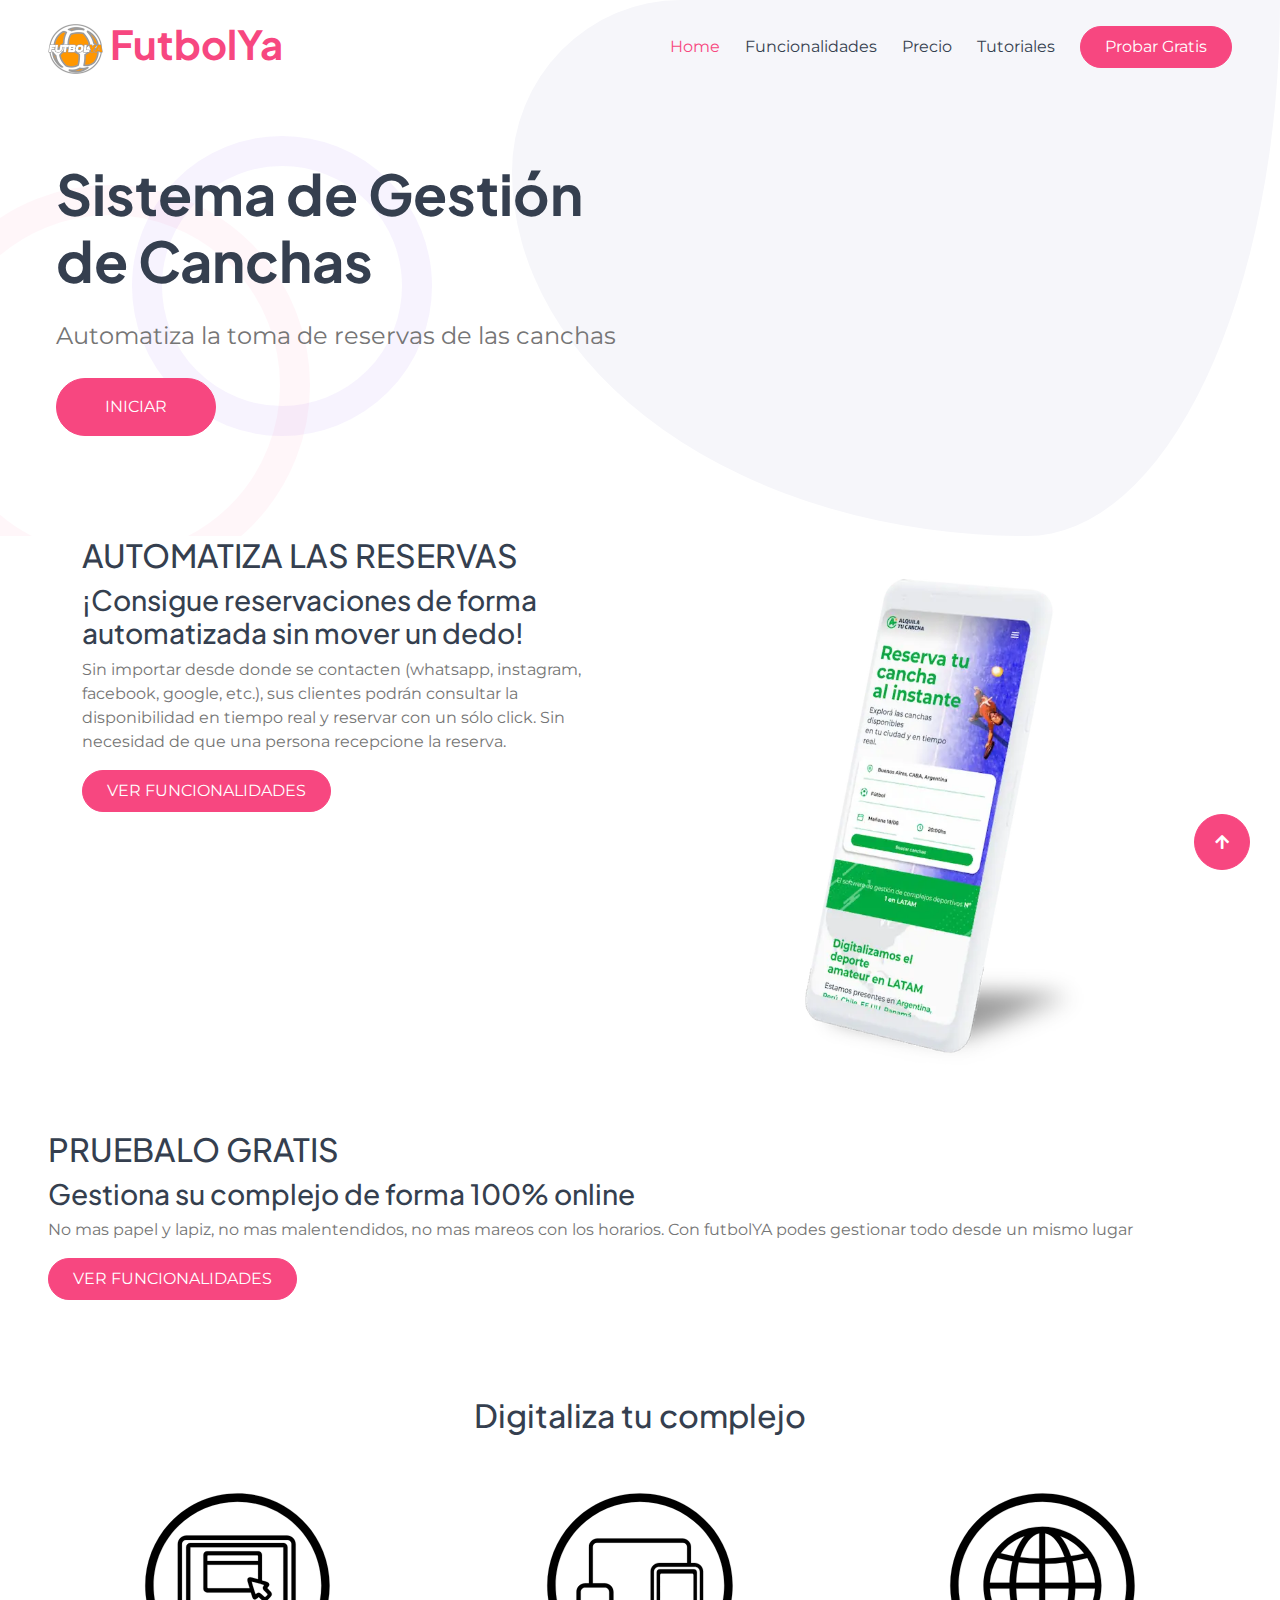
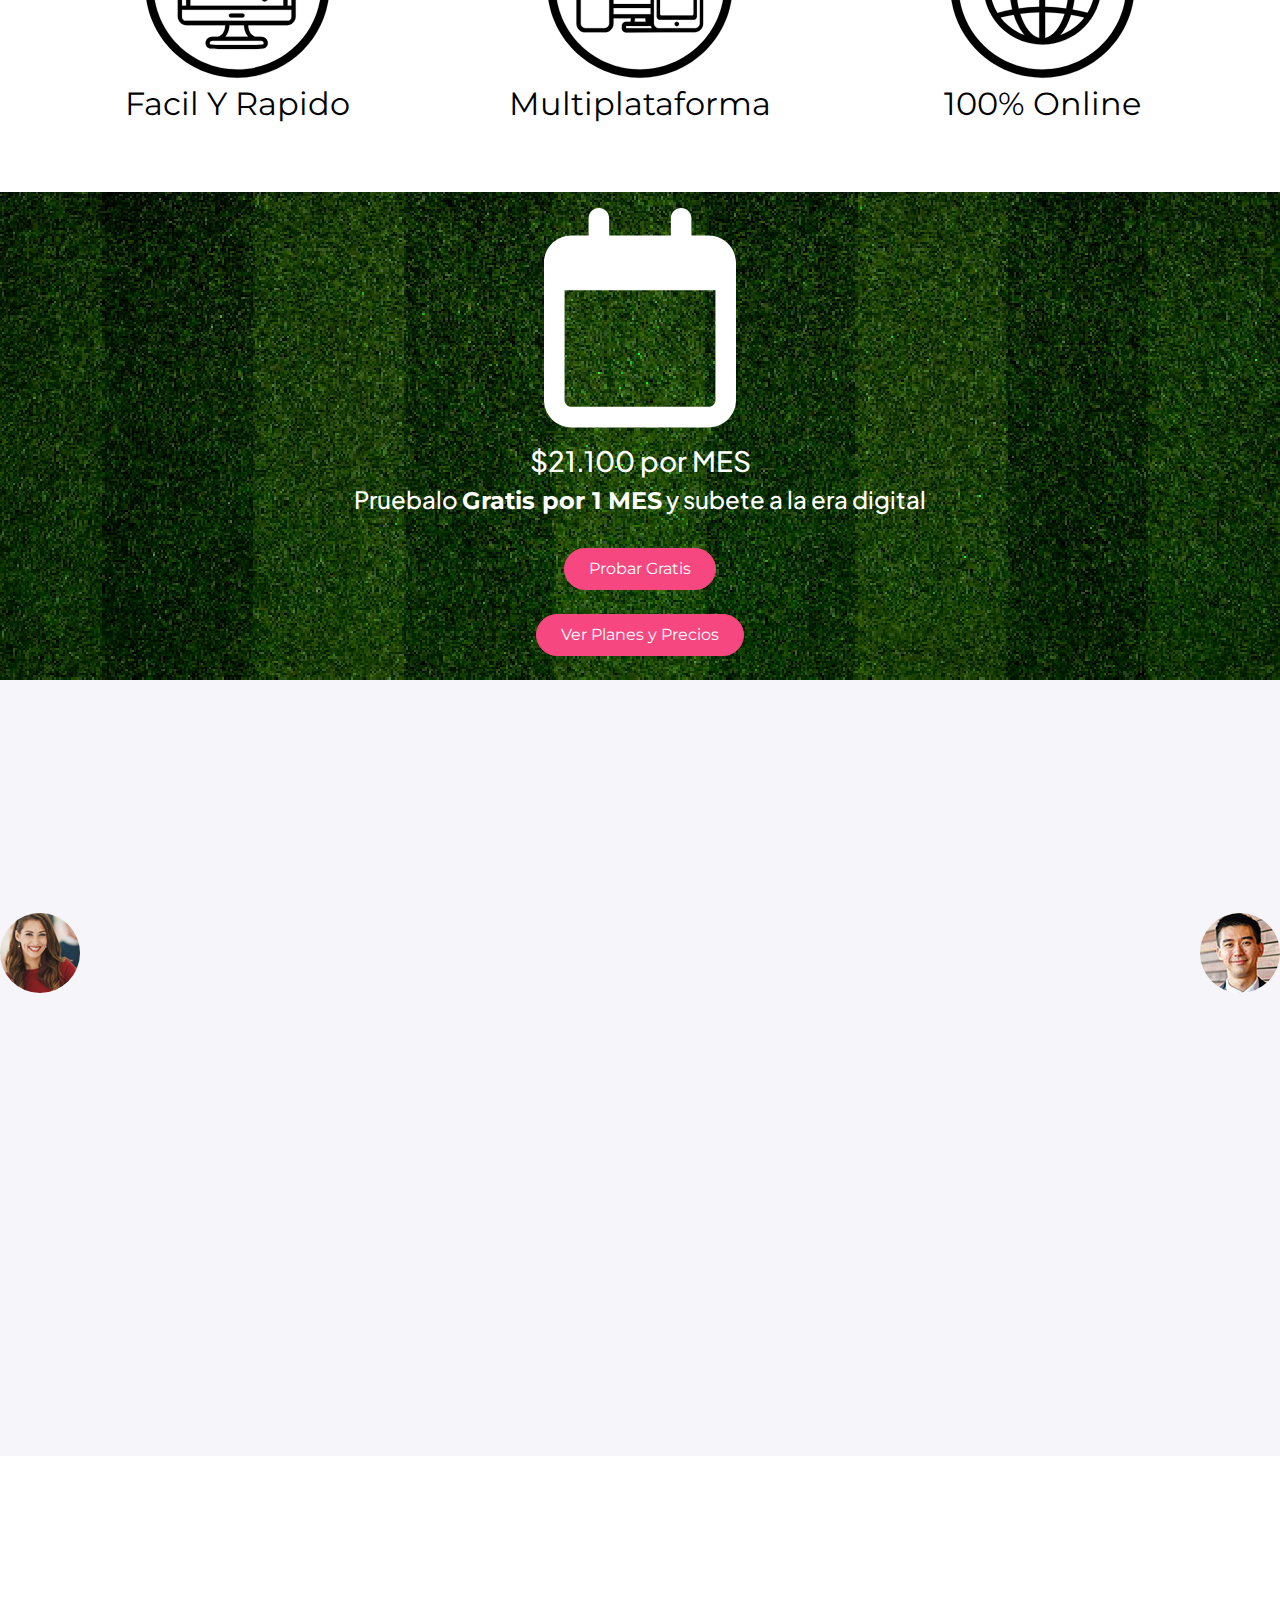
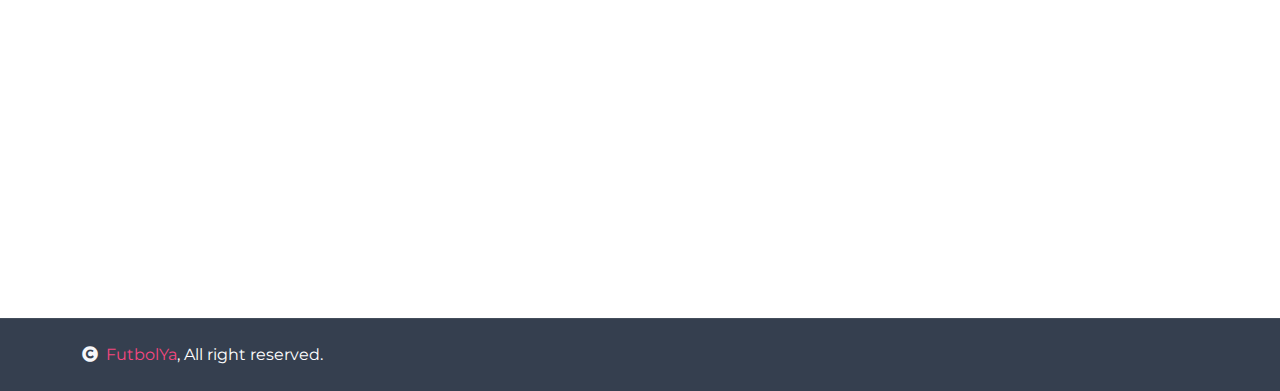
==== commit f0c7474f: "28/1 2" ====
--- a/index.html
+++ b/index.html
@@ -49,7 +49,7 @@
                         <a href="precios.html" class="nav-item nav-link">Precio</a>
                         <a href="tutoriales.html" class="nav-item nav-link">Tutoriales</a>
                     </div>
-                    <a href="#" class="btn btn-light border border-primary rounded-pill text-primary py-2 px-4 me-4">Hablar con ventas</a>
+
                     <a href="probar.html" class="btn btn-primary rounded-pill text-white py-2 px-4">Probar Gratis</a>
                 </div>
             </nav>
@@ -61,7 +61,7 @@
                     <div class="col-lg-6 wow fadeInLeft" data-wow-delay="0.1s">
                         <h1 class="display-4 text-dark mb-4 wow fadeInUp" data-wow-delay="0.3s">Sistema de Gestión de Canchas</h1>
                         <p class="fs-4 mb-4 wow fadeInUp" data-wow-delay="0.5s">Automatiza la toma de reservas de las canchas</p>
-                        <a href="#" class="btn btn-primary rounded-pill py-3 px-5 wow fadeInUp" data-wow-delay="0.7s">INICIAR</a>
+                        <a href="probar.html" class="btn btn-primary rounded-pill py-3 px-5 wow fadeInUp" data-wow-delay="0.7s">INICIAR</a>
                     </div>
                 </div>
             </div>
@@ -103,7 +103,7 @@
                     <h2>AUTOMATIZA LAS RESERVAS</h2>
                     <h3>¡Consigue reservaciones de forma automatizada sin mover un dedo!</h3>
                     <p>Sin importar desde donde se contacten (whatsapp, instagram, facebook, google, etc.), sus clientes podrán consultar la disponibilidad en tiempo real y reservar con un sólo click. Sin necesidad de que una persona recepcione la reserva.</p>
-                    <a href="#" class="btn btn-primary rounded-pill text-white py-2 px-4">VER FUNCIONALIDADES</a>
+                    <a href="funcionalidades.html" class="btn btn-primary rounded-pill text-white py-2 px-4">VER FUNCIONALIDADES</a>
                   </div>
                   <div class="col">
                     <div class="w-100"></div>
@@ -123,8 +123,7 @@
             <h2>PRUEBALO GRATIS</h2>
             <h3>Gestiona su complejo de forma 100% online</h3>
             <p>No mas papel y lapiz, no mas malentendidos, no mas mareos con los horarios. Con futbolYA podes gestionar todo desde un mismo lugar</p>
-            <a href="#" class="btn btn-primary rounded-pill text-white py-2 px-4 m-xsm-b">VER FUNCIONALIDADES</a>
-            <a href="#" class="botonVentas btn btn-primary rounded-pill text-white py-2 px-4">HABLAR CON VENTAS</a>
+            <a href="funcionalidades.html" class="btn btn-primary rounded-pill text-white py-2 px-4 m-xsm-b">VER FUNCIONALIDADES</a>
         </div>
 
         <!--Digitaliza tu complejo-->
@@ -158,8 +157,8 @@
                     </div>
                     <h3 class="blancotexto">$21.100 por MES</h3>
                     <h4 class="blancotexto">Pruebalo <strong>Gratis por 1 MES</strong> y subete a la era digital</h4>
-                    <a href="#" class="btn btn-primary rounded-pill text-white py-2 px-4 my-4">Probar Gratis</a> <br>
-                    <a href="#" class="btn btn-primary rounded-pill text-white py-2 px-4 mb-4">Ver Planes y Precios</a>
+                    <a href="probar.html" class="btn btn-primary rounded-pill text-white py-2 px-4 my-4">Probar Gratis</a> <br>
+                    <a href="precios.html" class="btn btn-primary rounded-pill text-white py-2 px-4 mb-4">Ver Planes y Precios</a>
                 </div>
             </div>
         </div>
--- a/css/style.css
+++ b/css/style.css
@@ -1187,7 +1187,7 @@
         grid-template-columns: repeat(2, 1fr); /* 3 columnas iguales */
         gap: 10px; /* Espaciado entre cajas */
         grid-auto-rows: minmax(auto);
-        border: 2px solid red
+        /*border: 2px solid red*/
     }
 
     .tutorial{
